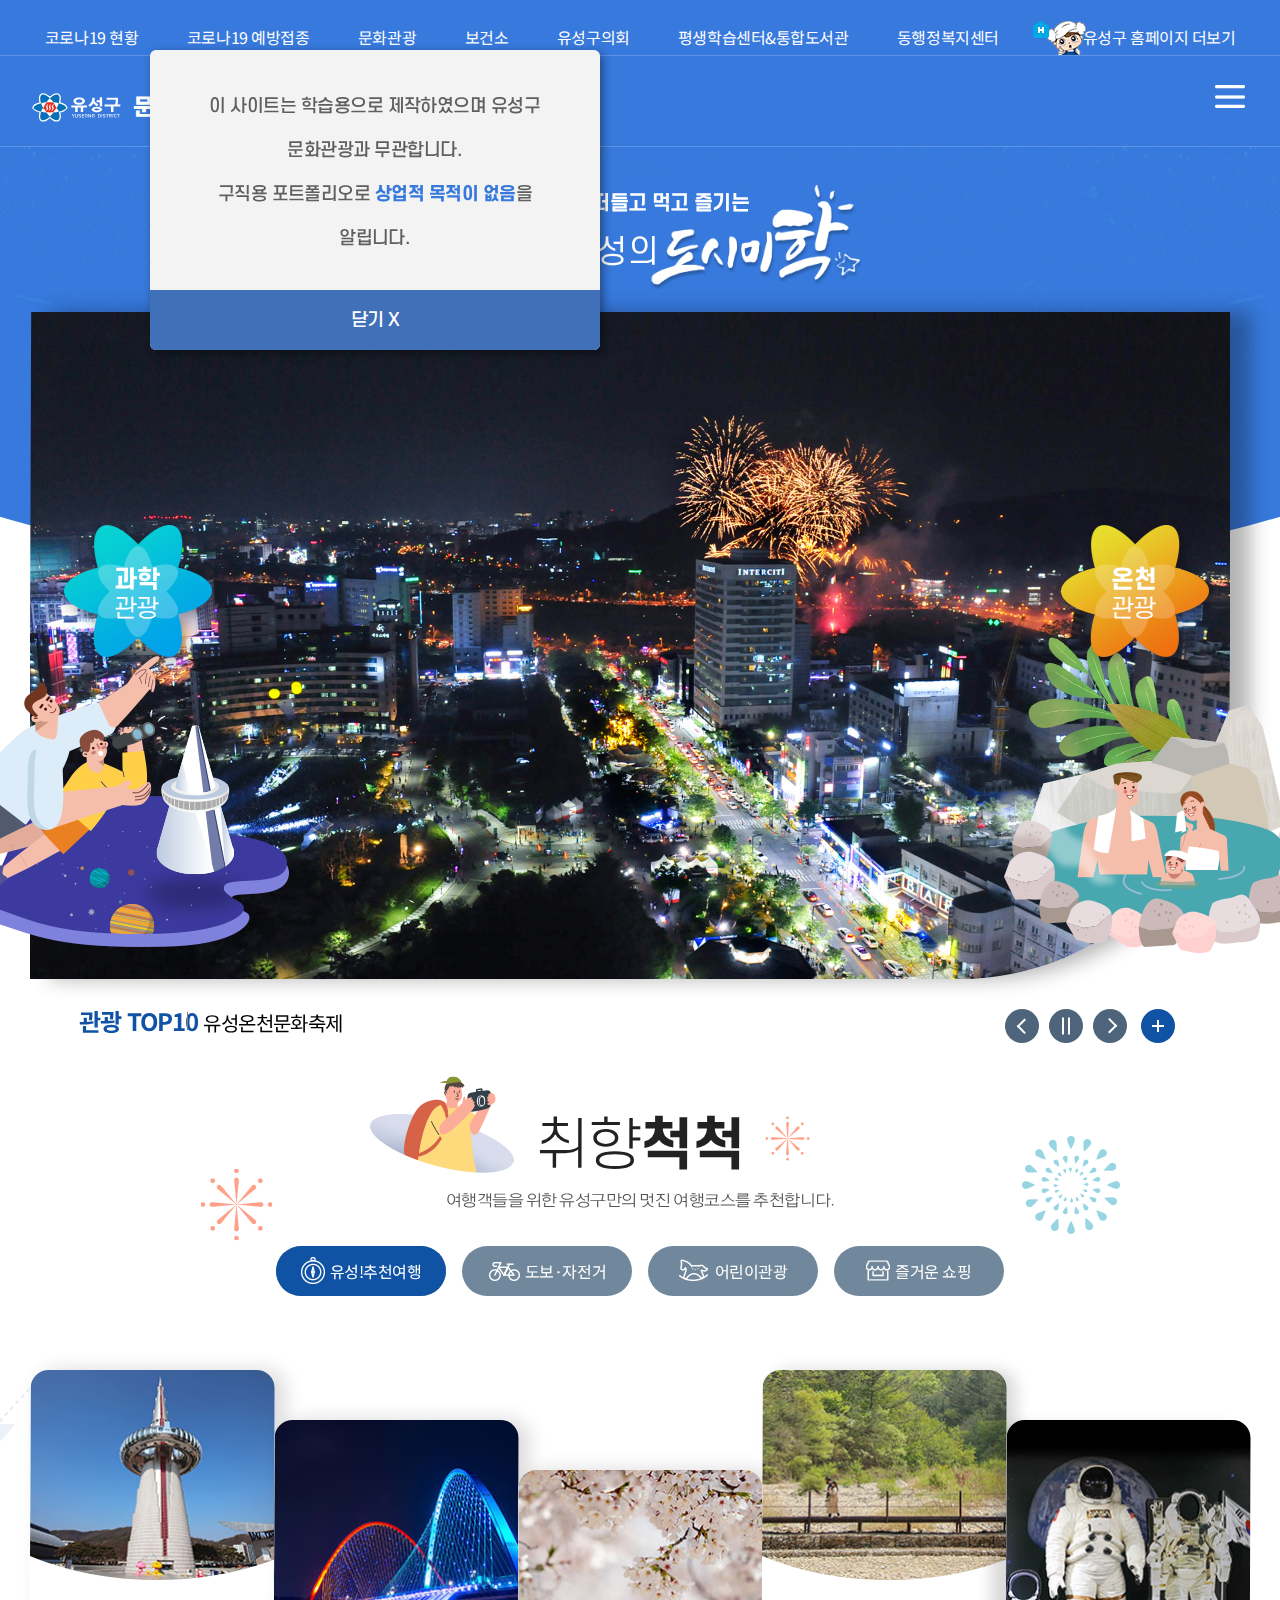
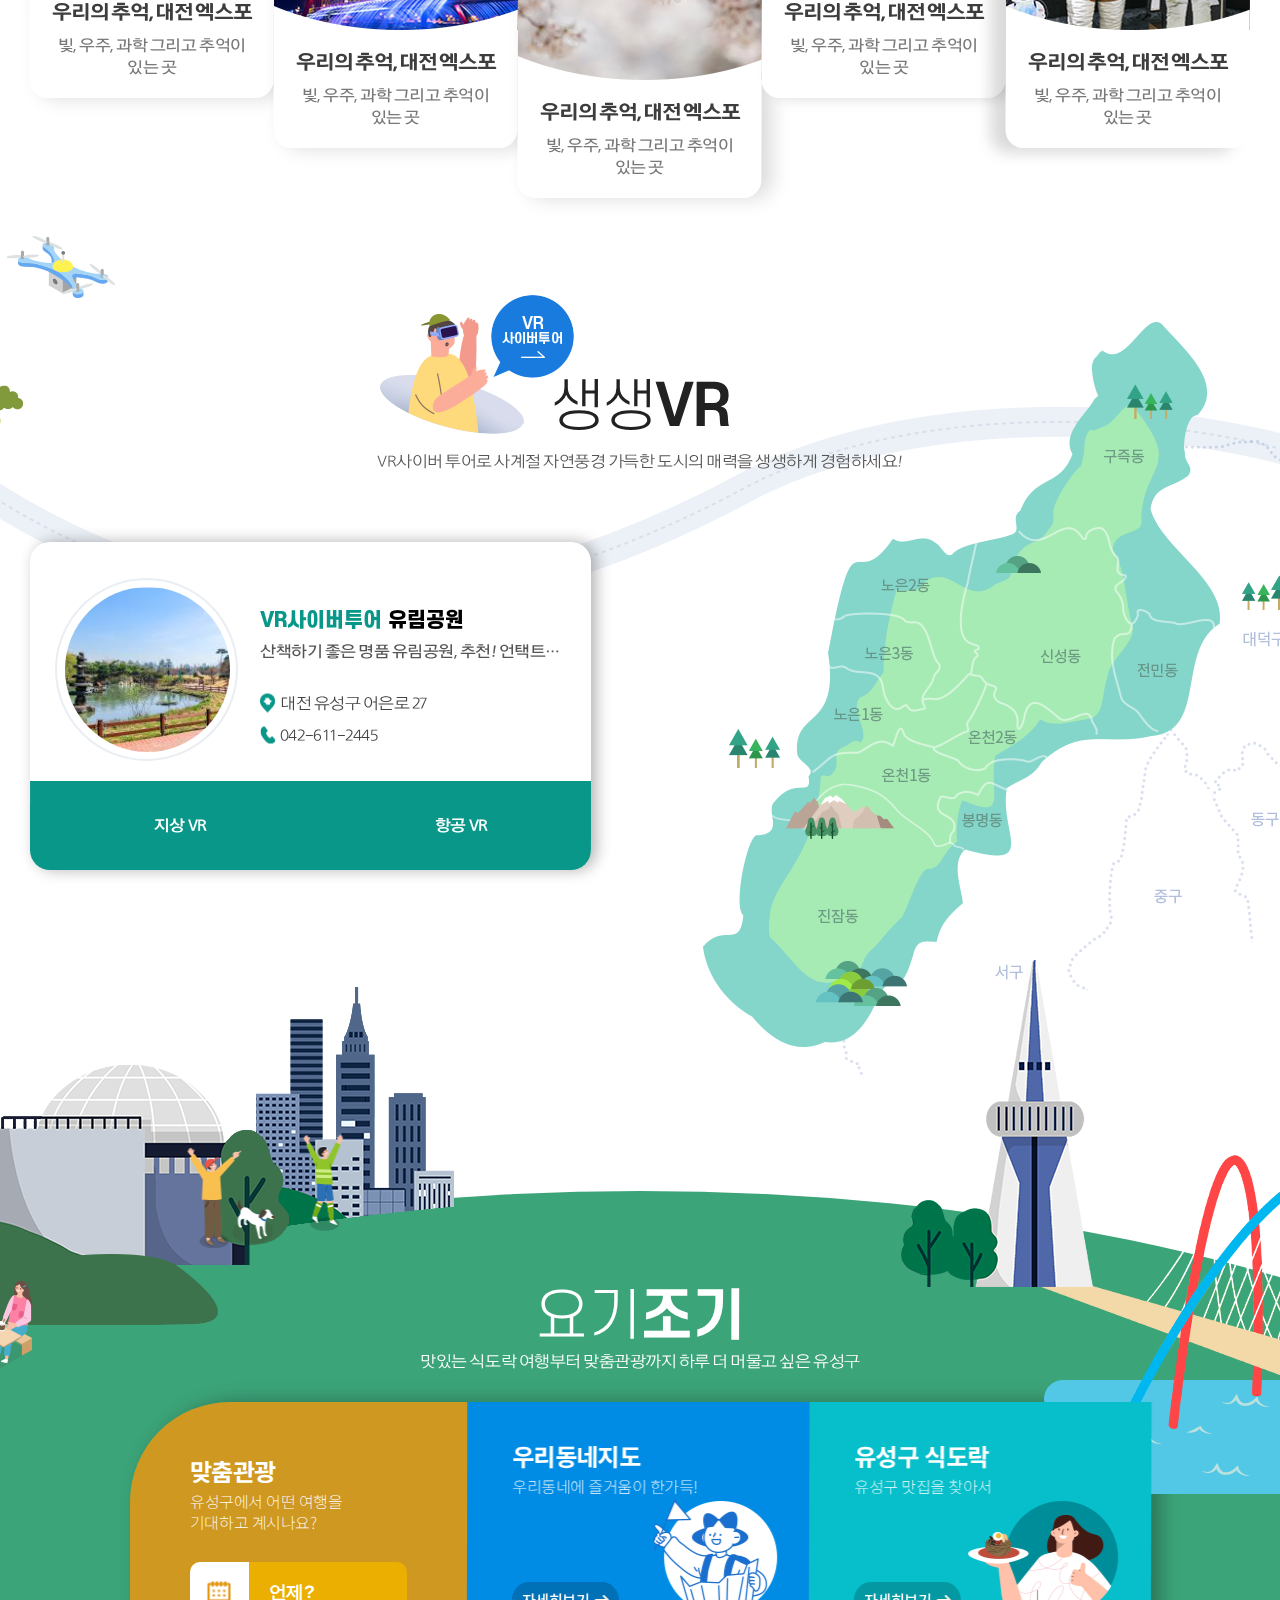
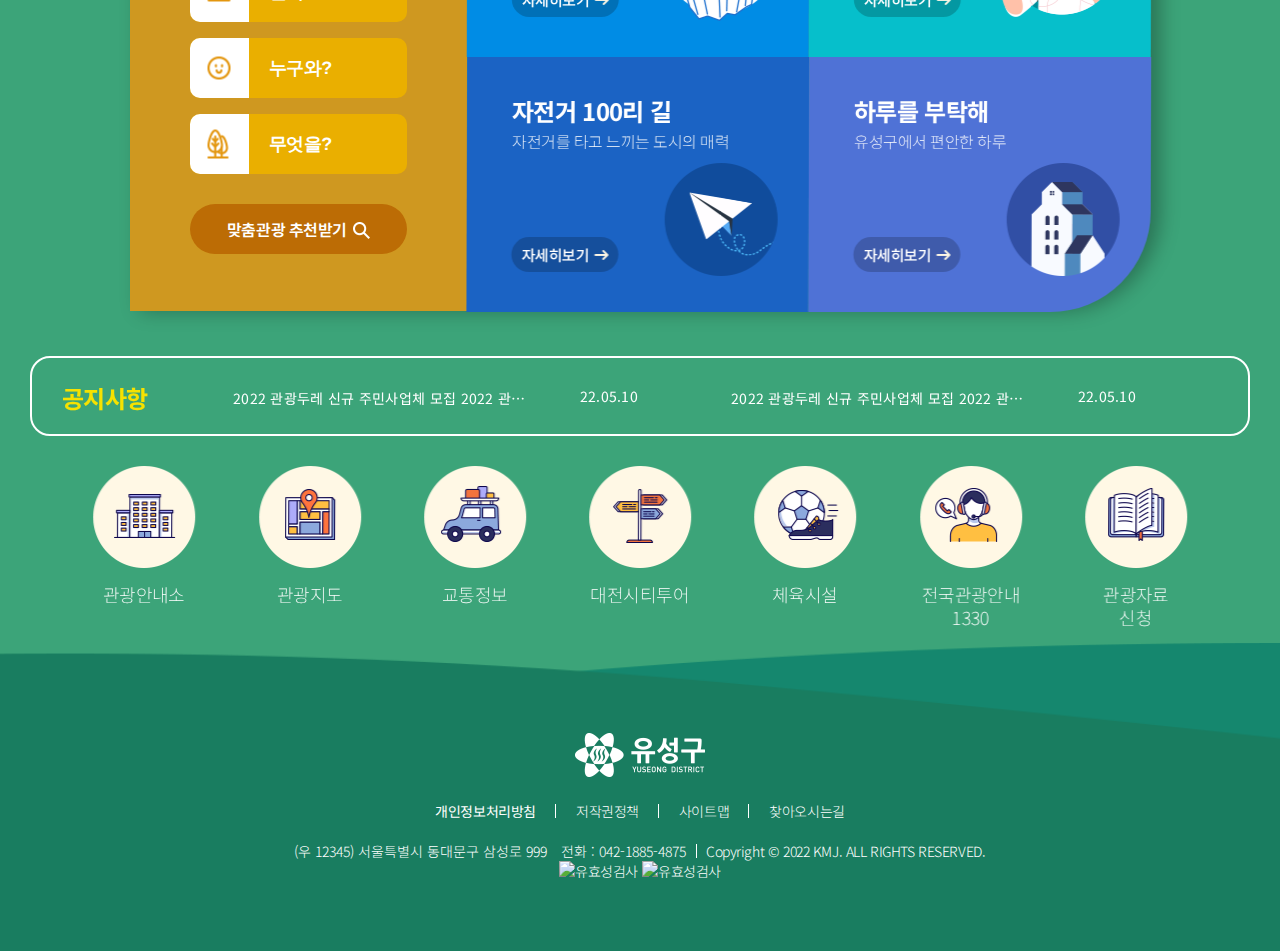
==== index.html @ 31e02217 "TopBtn 추가" ====
<!DOCTYPE html>
<html lang="ko">
  <head>
    <!-- Google tag (gtag.js) -->
    <script async src="https://www.googletagmanager.com/gtag/js?id=G-GBWVDRHRTR"></script>
    <script>
      window.dataLayer = window.dataLayer || [];
      function gtag() {
        dataLayer.push(arguments);
      }
      gtag("js", new Date());

      gtag("config", "G-GBWVDRHRTR");
    </script>
    <meta charset="UTF-8">
    <meta http-equiv="X-UA-Compatible" content="IE=edge">
    <meta name="viewport" content="width=device-width, initial-scale=1.0">
    <meta name="robot" content="index,nofollow">
    <meta name="description" content="유성문화관광 홈페이지입니다.">
    <meta name="author" content="김민정">
    <meta name="keyword" content="유성,유성문화관광,프로젝트">

    <meta property="og:title" content="유성문화관광, 프로젝트">
    <meta property="og:description" content="김민정의 반응형 프로젝트입니다.">
    <meta property="og:url" content="https://kimminjung96.github.io/tech/page/project1/index.html">
    <meta property="og:image" content="images/og_img.png">

    <title>유성구 문화관광</title>

    <link rel="apple-touch-icon" sizes="57x57" href="images/favicon/apple-icon-57x57.png">
    <link rel="apple-touch-icon" sizes="60x60" href="images/favicon/apple-icon-60x60.png">
    <link rel="apple-touch-icon" sizes="72x72" href="images/favicon/apple-icon-72x72.png">
    <link rel="apple-touch-icon" sizes="76x76" href="images/favicon/apple-icon-76x76.png">
    <link rel="apple-touch-icon" sizes="114x114" href="images/favicon/apple-icon-114x114.png">
    <link rel="apple-touch-icon" sizes="120x120" href="images/favicon/apple-icon-120x120.png">
    <link rel="apple-touch-icon" sizes="144x144" href="images/favicon/apple-icon-144x144.png">
    <link rel="apple-touch-icon" sizes="152x152" href="images/favicon/apple-icon-152x152.png">
    <link rel="apple-touch-icon" sizes="180x180" href="images/favicon/apple-icon-180x180.png">
    <link rel="icon" type="image/png" sizes="192x192" href="images/favicon/android-icon-192x192.png">
    <link rel="icon" type="image/png" sizes="32x32" href="images/favicon/favicon-32x32.png">
    <link rel="icon" type="image/png" sizes="96x96" href="images/favicon/favicon-96x96.png">
    <link rel="icon" type="image/png" sizes="16x16" href="images/favicon/favicon-16x16.png">
    <link rel="manifest" href="images/favicon/manifest.json">
    <meta name="msapplication-TileColor" content="#ffffff">
    <meta name="msapplication-TileImage" content="images/favicon/ms-icon-144x144.png">
    <meta name="theme-color" content="#ffffff">
    <link rel="stylesheet" href="css/style.css">
  </head>
  <body>
    <a href="#main" class="skip_menu">메인화면 바로가기</a>
    <a href="#pick" class="skip_menu">취향척척 바로가기</a>
    <a href="#location" class="skip_menu">생생VR 바로가기</a>
    <a href="#quick" class="skip_menu">요기조기 바로가기</a>

    <div id="layer">
      <p>이 사이트는 학습용으로 제작하였으며 유성구 문화관광과 무관합니다.</p>
      <p>구직용 포트폴리오로 <strong>상업적 목적이 없음</strong>을 알립니다.</p>
      <button>닫기 X</button>
    </div>

    <div id="TopBtn">
      <img src="images/topBtn.png" alt="">
    </div>

    <div id="wrap">
      <header>
        <div class="header_top">
          <div class="inner">
            <ul class="site_link">
              <li><a href="#">코로나19 현황</a></li>
              <li><a href="#">코로나19 예방접종</a></li>
              <li><a href="#">문화관광</a></li>
              <li><a href="#">보건소</a></li>
              <li><a href="#">유성구의회</a></li>
              <li><a href="#">평생학습센터&통합도서관</a></li>
              <li><a href="#">동행정복지센터</a></li>
              <li>
                <a href="#"><span></span>유성구 홈페이지 더보기</a>
              </li>
            </ul>
          </div>
        </div>
        <div class="header_bot">
          <div class="logo">
            <h1>
              <a href="https://kimminjung96.github.io/project1/" class="logo_img"><span>유성구</span></a>
              <a href="https://kimminjung96.github.io/project1/"><strong>문화관광</strong></a>
            </h1>
          </div>
          <nav id="lnb" class="width100 pr">
            <ul id="nav" class="width1400 df">
              <li class="dep1">
                <a href="#">온천도시 유성</a>
                <div class="width100 pa">
                  <ul class="width1400 df dep2">
                    <li class="m_title">
                      <h2>온천도시 유성</h2>
                      <p>다함께 더 좋은 유성!<br>과학과 온천의 관광도시 유성입니다.</p>
                      <img src="images/gnb_obj.png" alt="">
                    </li>
                    <li>
                      <h3><a href="#">유성온천이란?</a></h3>
                      <ul class="dep3">
                        <li><a href="#">유성온천에 대하여</a></li>
                        <li><a href="#">유성온천 유래</a></li>
                        <li><a href="#">유성온천의 역사</a></li>
                      </ul>
                    </li>
                    <li>
                      <h3><a href="#">족욕체험장 안내</a></h3>
                      <h3><a href="#">온천수 사용 업소</a></h3>
                    </li>
                    <li>
                      <h3><a href="#">한방족욕장 안내</a></h3>
                      <h3><a href="#">온천욕 하는법</a></h3>
                    </li>
                  </ul>
                </div>
              </li>
              <!-- //class="dep1" -->
              <li class="dep1">
                <a href="#">유성명소</a>
                <div class="width100 pa">
                  <ul class="width1400 df dep2">
                    <li class="m_title">
                      <h2>유성명소</h2>
                      <p>다함께 더 좋은 유성!<br>과학과 온천의 관광도시 유성입니다.</p>
                      <img src="images/gnb_obj.png" alt="">
                    </li>
                    <li>
                      <h3><a href="#">관광TOP10</a></h3>
                      <h3><a href="#">박물관 / 미술관 / 전시관</a></h3>
                      <h3><a href="#">이색장소</a></h3>
                    </li>
                    <li>
                      <h3><a href="#">과학탐구여행</a></h3>
                      <h3><a href="#">농촌체험마을</a></h3>
                      <h3><a href="#">문화재</a></h3>
                    </li>
                    <li>
                      <h3><a href="#">체험관</a></h3>
                      <h3><a href="#">자연 / 풍경</a></h3>
                      <h3><a href="#">레저 / 스포츠</a></h3>
                    </li>
                  </ul>
                </div>
              </li>
              <!-- //class="dep1" -->
              <li class="dep1">
                <a href="#">추천여행</a>
                <div class="width100 pa">
                  <ul class="width1400 df dep2">
                    <li class="m_title">
                      <h2>추천여행</h2>
                      <p>다함께 더 좋은 유성!<br>과학과 온천의 관광도시 유성입니다.</p>
                      <img src="images/gnb_obj.png" alt="">
                    </li>
                    <li>
                      <h3><a href="#">유성! 추천여행</a></h3>
                      <h3><a href="#">VR사이버투어</a></h3>
                    </li>
                    <li>
                      <h3><a href="#">도보 · 자전거관광</a></h3>
                      <ul class="dep3">
                        <li><a href="#">유성족욕체험장길</a></li>
                        <li><a href="#">대덕사이언스길</a></li>
                        <li><a href="#">세종-유성바램길</a></li>
                        <li><a href="#">현충원산책길</a></li>
                        <li><a href="#">자전거백리길</a></li>
                      </ul>
                    </li>
                    <li>
                      <h3><a href="#">어린이 관광코스</a></h3>
                      <h3><a href="#">대전 시티투어</a></h3>
                      <h3><a href="#">맞춤형 관광 검색</a></h3>
                    </li>
                  </ul>
                </div>
              </li>
              <!-- //class="dep1" -->
              <li class="dep1">
                <a href="#">축제·공연</a>
                <div class="width100 pa">
                  <ul class="width1400 df dep2">
                    <li class="m_title">
                      <h2>축제·공연</h2>
                      <p>다함께 더 좋은 유성!<br>과학과 온천의 관광도시 유성입니다.</p>
                      <img src="images/gnb_obj.png" alt="">
                    </li>
                    <li>
                      <h3><a href="#">유성온천문화축제</a></h3>
                      <h3><a href="#">문화공연</a></h3>
                    </li>
                    <li>
                      <h3><a href="#">국화전시회</a></h3>
                      <h3><a href="#">축제갤러리</a></h3>
                      <ul class="dep3">
                        <li><a href="#">온천축제갤러리</a></li>
                      </ul>
                    </li>
                    <li>
                      <h3><a href="#">동별마을축제</a></h3>
                    </li>
                  </ul>
                </div>
              </li>
              <!-- //class="dep1" -->
              <li class="dep1">
                <a href="#">숙박·음식·쇼핑</a>
                <div class="width100 pa">
                  <ul class="width1400 df dep2">
                    <li class="m_title">
                      <h2>숙박·음식·쇼핑</h2>
                      <p>다함께 더 좋은 유성!<br>과학과 온천의 관광도시 유성입니다.</p>
                      <img src="images/gnb_obj.png" alt="">
                    </li>
                    <li>
                      <h3><a href="#">숙박</a></h3>
                      <ul class="dep3">
                        <li><a href="#">관광호텔</a></li>
                        <li><a href="#">찜질방</a></li>
                        <li><a href="#">일반숙박업소</a></li>
                        <li><a href="#">캠핑장</a></li>
                      </ul>
                    </li>
                    <li>
                      <h3><a href="#">음식</a></h3>
                      <ul class="dep3">
                        <li><a href="#">유성구맛집</a></li>
                        <li><a href="#">맛지도 등재업소</a></li>
                        <li><a href="#">모범음식점</a></li>
                        <li><a href="#">위생등급지정업소</a></li>
                        <li><a href="#">3대 30년 전통업소</a></li>
                        <li><a href="#">건강음식점</a></li>
                      </ul>
                    </li>
                    <li>
                      <h3><a href="#">쇼핑</a></h3>
                    </li>
                  </ul>
                </div>
              </li>
              <!-- //class="dep1" -->
              <li class="dep1">
                <a href="#">여행 가이드</a>
                <div class="width100 pa">
                  <ul class="width1400 df dep2">
                    <li class="m_title">
                      <h2>여행 가이드</h2>
                      <p>다함께 더 좋은 유성!<br>과학과 온천의 관광도시 유성입니다.</p>
                      <img src="images/gnb_obj.png" alt="">
                    </li>
                    <li>
                      <h3><a href="#">공지사항</a></h3>
                      <h3><a href="#">관광안내소</a></h3>
                    </li>
                    <li>
                      <h3><a href="#">교통정보</a></h3>
                      <h3><a href="#">관광안내지도-책자신청</a></h3>
                    </li>
                    <li>
                      <h3><a href="#">1330전국관광안내</a></h3>
                    </li>
                  </ul>
                </div>
              </li>
              <!-- //class="dep1" -->
            </ul>
          </nav>
          <div class="sitemap">
            <a href="#"><img src="images/menu.png" alt="사이트맵페이지로 이동"></a>
          </div>
        </div>
      </header>

      <section id="main">
        <h4 class="ir_pm">유성문화관광메인</h4>
        <div class="inner">
          <div class="title">
            <p>모이고 떠들고 먹고 즐기는</p>
            <strong><b>천년온천</b>유성의<b>도시미학</b></strong>
          </div>
          <div class="slider_wrap">
            <div id="brandVisual">
              <ul>
                <li class="visual_1">
                  <a href="#"><img src="images/main_banner1.jpg" alt="메인슬라이더 베너1"></a>
                </li>
                <li class="visual_2">
                  <a href="#"><img src="images/main_banner2.jpg" alt="메인슬라이더 베너2"></a>
                </li>
                <li class="visual_3">
                  <a href="#"><img src="images/main_banner3.jpg" alt="메인슬라이더 베너3"></a>
                </li>
              </ul>
            </div>
            <ul id="buttonList">
              <li class="on"></li>
              <li></li>
              <li></li>
            </ul>
            <div class="subject">
              <p>
                <b>관광 TOP10</b>
                유성온천문화축제
              </p>
              <div class="df">
                <div class="progress"></div>
                <p id="slider_num"></p>
              </div>
              <ul class="controls">
                <li class="prev"><a href="javascript:;"></a></li>
                <li class="stop"><a href="javascript:;"></a></li>
                <li class="next"><a href="javascript:;"></a></li>
                <li class="more"><a href="javascript:;"></a></li>
              </ul>
            </div>
          </div>
        </div>
        <div class="main_btn">
          <div class="btn_left">
            <button><b>과학</b>관광</button>
          </div>
          <div class="btn_right">
            <button><b>온천</b>관광</button>
          </div>
        </div>
      </section>
      <!-- //id="main" -->

      <section id="pick">
        <h4 class="title">취향<span>척척</span></h4>
        <p>여행객들을 위한 유성구만의 멋진 여행코스를 추천합니다.</p>
        <div class="li">
          <b></b>
        </div>
        <div class="inner">
          <div class="ani1"></div>
          <div class="ani2"></div>
          <div class="ani3"></div>

          <div class="tab-wrapper">
            <div class="pick_btn">
              <ul class="tab df">
                <li class="tab1">
                  <a href="#tab-1"><span></span>유성!추천여행</a>
                </li>
                <li class="tab2">
                  <a href="#tab-2"><span></span>도보·자전거</a>
                </li>
                <li class="tab3">
                  <a href="#tab-3"><span></span>어린이관광</a>
                </li>
                <li class="tab4">
                  <a href="#tab-4"><span></span>즐거운 쇼핑</a>
                </li>
              </ul>
            </div>
            <div class="tab-content">
              <ul id="tab-1" class="df">
                <li>
                  <a href="#">
                    <div class="thumb">
                      <img src="images/mcont1_img01.jpg" alt="">
                    </div>
                    <div class="txt">
                      <b> 우리의 추억, 대전 엑스포 </b>
                      <p>빛, 우주, 과학 그리고 추억이 있는 곳</p>
                    </div>
                  </a>
                </li>
                <li>
                  <a href="#">
                    <div class="thumb">
                      <img src="images/mcont1_img02.jpg" alt="">
                    </div>
                    <div class="txt">
                      <b> 우리의 추억, 대전 엑스포 </b>
                      <p>빛, 우주, 과학 그리고 추억이 있는 곳</p>
                    </div>
                  </a>
                </li>
                <li>
                  <a href="#">
                    <div class="thumb">
                      <img src="images/mcont1_img03.jpg" alt="">
                    </div>
                    <div class="txt">
                      <b> 우리의 추억, 대전 엑스포 </b>
                      <p>빛, 우주, 과학 그리고 추억이 있는 곳</p>
                    </div>
                  </a>
                </li>
                <li>
                  <a href="#">
                    <div class="thumb">
                      <img src="images/mcont1_img04.jpg" alt="">
                    </div>
                    <div class="txt">
                      <b> 우리의 추억, 대전 엑스포 </b>
                      <p>빛, 우주, 과학 그리고 추억이 있는 곳</p>
                    </div>
                  </a>
                </li>
                <li>
                  <a href="#">
                    <div class="thumb">
                      <img src="images/mcont1_img06.jpg" alt="">
                    </div>
                    <div class="txt">
                      <b> 우리의 추억, 대전 엑스포 </b>
                      <p>빛, 우주, 과학 그리고 추억이 있는 곳</p>
                    </div>
                  </a>
                </li>
              </ul>
              <ul id="tab-2" class="df">
                <li>
                  <a href="#">
                    <div class="thumb">
                      <img src="images/mcont1_img07.jpg" alt="">
                    </div>
                    <div class="txt">
                      <b> 유성 족욕체험장길 </b>
                      <p>도시생활의 피로를 해소해주는 웰빙길</p>
                    </div>
                  </a>
                </li>
                <li>
                  <a href="#">
                    <div class="thumb">
                      <img src="images/mcont1_img01.jpg" alt="">
                    </div>
                    <div class="txt">
                      <b> 우리의 추억, 대전 엑스포 </b>
                      <p>빛, 우주, 과학 그리고 추억이 있는 곳</p>
                    </div>
                  </a>
                </li>
                <li>
                  <a href="#">
                    <div class="thumb">
                      <img src="images/mcont1_img01.jpg" alt="">
                    </div>
                    <div class="txt">
                      <b> 우리의 추억, 대전 엑스포 </b>
                      <p>빛, 우주, 과학 그리고 추억이 있는 곳</p>
                    </div>
                  </a>
                </li>
                <li>
                  <a href="#">
                    <div class="thumb">
                      <img src="images/mcont1_img01.jpg" alt="">
                    </div>
                    <div class="txt">
                      <b> 우리의 추억, 대전 엑스포 </b>
                      <p>빛, 우주, 과학 그리고 추억이 있는 곳</p>
                    </div>
                  </a>
                </li>
                <li>
                  <a href="#">
                    <div class="thumb">
                      <img src="images/mcont1_img01.jpg" alt="">
                    </div>
                    <div class="txt">
                      <b> 우리의 추억, 대전 엑스포 </b>
                      <p>빛, 우주, 과학 그리고 추억이 있는 곳</p>
                    </div>
                  </a>
                </li>
              </ul>
              <ul id="tab-3" class="df">
                <li>
                  <a href="#">
                    <div class="thumb">
                      <img src="images/mcont1_img12.jpg" alt="">
                    </div>
                    <div class="txt">
                      <b> 우리의 추억, 대전 엑스포 </b>
                      <p>빛, 우주, 과학 그리고 추억이 있는 곳</p>
                    </div>
                  </a>
                </li>
                <li>
                  <a href="#">
                    <div class="thumb">
                      <img src="images/mcont1_img01.jpg" alt="">
                    </div>
                    <div class="txt">
                      <b> 우리의 추억, 대전 엑스포 </b>
                      <p>빛, 우주, 과학 그리고 추억이 있는 곳</p>
                    </div>
                  </a>
                </li>
                <li>
                  <a href="#">
                    <div class="thumb">
                      <img src="images/mcont1_img01.jpg" alt="">
                    </div>
                    <div class="txt">
                      <b> 우리의 추억, 대전 엑스포 </b>
                      <p>빛, 우주, 과학 그리고 추억이 있는 곳</p>
                    </div>
                  </a>
                </li>
                <li>
                  <a href="#">
                    <div class="thumb">
                      <img src="images/mcont1_img01.jpg" alt="">
                    </div>
                    <div class="txt">
                      <b> 우리의 추억, 대전 엑스포 </b>
                      <p>빛, 우주, 과학 그리고 추억이 있는 곳</p>
                    </div>
                  </a>
                </li>
                <li>
                  <a href="#">
                    <div class="thumb">
                      <img src="images/mcont1_img01.jpg" alt="">
                    </div>
                    <div class="txt">
                      <b> 우리의 추억, 대전 엑스포 </b>
                      <p>빛, 우주, 과학 그리고 추억이 있는 곳</p>
                    </div>
                  </a>
                </li>
              </ul>
              <ul id="tab-4" class="df">
                <li>
                  <a href="#">
                    <div class="thumb">
                      <img src="images/mcont1_img09.jpg" alt="">
                    </div>
                    <div class="txt">
                      <b> 우리의 추억, 대전 엑스포 </b>
                      <p>빛, 우주, 과학 그리고 추억이 있는 곳</p>
                    </div>
                  </a>
                </li>
                <li>
                  <a href="#">
                    <div class="thumb">
                      <img src="images/mcont1_img10.jpg" alt="">
                    </div>
                    <div class="txt">
                      <b> 우리의 추억, 대전 엑스포 </b>
                      <p>빛, 우주, 과학 그리고 추억이 있는 곳</p>
                    </div>
                  </a>
                </li>
                <li>
                  <a href="#">
                    <div class="thumb">
                      <img src="images/mcont1_img11.jpg" alt="">
                    </div>
                    <div class="txt">
                      <b> 우리의 추억, 대전 엑스포 </b>
                      <p>빛, 우주, 과학 그리고 추억이 있는 곳</p>
                    </div>
                  </a>
                </li>
                <li>
                  <a href="#">
                    <div class="thumb">
                      <img src="images/mcont1_img12.jpg" alt="">
                    </div>
                    <div class="txt">
                      <b> 우리의 추억, 대전 엑스포 </b>
                      <p>빛, 우주, 과학 그리고 추억이 있는 곳</p>
                    </div>
                  </a>
                </li>
                <li>
                  <a href="#">
                    <div class="thumb">
                      <img src="images/mcont1_img01.jpg" alt="">
                    </div>
                    <div class="txt">
                      <b> 우리의 추억, 대전 엑스포 </b>
                      <p>빛, 우주, 과학 그리고 추억이 있는 곳</p>
                    </div>
                  </a>
                </li>
              </ul>
            </div>
          </div>
        </div>
      </section>
      <!-- //id="pick" -->
      <section id="location">
        <h4 class="title">생생<span>VR</span></h4>
        <p>VR사이버 투어로 사계절 자연풍경 가득한 도시의 매력을 생생하게 경험하세요!</p>
        <div class="li">
          <b></b>
          <a href="#" class="ir_pm">VR사이버투어</a>
        </div>
        <div class="inner">
          <div class="vr df">
            <div class="vr_slider pr">
              <div class="vr_img">
                <img src="images/300_TR_202105110255503251.jpg" alt="">
              </div>
              <div class="txt">
                <b><span>VR사이버투어</span> 유림공원</b>
                <p>산책하기 좋은 명품 유림공원, 추천! 언택트 관광지</p>
                <ul class="list">
                  <li>
                    <a href="#"><span></span>대전 유성구 어은로 27</a>
                  </li>
                  <li>
                    <a href="#"><span></span>042-611-2445</a>
                  </li>
                </ul>
              </div>

              <ul class="vr_btn df">
                <li>
                  <a href="#"><span></span> 지상 VR</a>
                </li>
                <li>
                  <a href="#"><span></span> 항공 VR</a>
                </li>
              </ul>
            </div>
            <div class="vr_map pr">
              <img src="images/map.png" alt="">
            </div>
          </div>
        </div>
      </section>
      <!-- //id="location" -->
      <section id="quick">
        <div class="bg1"></div>
        <div class="bg2"></div>
        <div class="bg3">
          <span class="men1"></span>
          <span class="men2"></span>
        </div>
        <div class="bg4"></div>
        <h4 class="title">요기<span>조기</span></h4>
        <p>맛있는 식도락 여행부터 맞춤관광까지 하루 더 머물고 싶은 유성구</p>
        <div class="inner">
          <div class="df">
            <div class="n1">
              <h5>맞춤관광</h5>
              <p>
                유성구에서 어떤 여행을<br>
                기대하고 계시나요?
              </p>
              <div class="select_wrap df">
                <div class="icon1"></div>
                <select>
                  <option value="">언제?</option>
                  <option value="봄">봄</option>
                  <option value="여름">여름</option>
                  <option value="가을">가을</option>
                  <option value="겨율">겨율</option>
                </select>
              </div>
              <div class="select_wrap df">
                <div class="icon2"></div>
                <select>
                  <option value="">누구와?</option>
                  <option value="혼자">혼자</option>
                  <option value="가족">가족</option>
                  <option value="친구">친구</option>
                  <option value="연인">연인</option>
                  <option value="학교/단체">학교/단체</option>
                </select>
              </div>
              <div class="select_wrap df">
                <div class="icon3"></div>
                <select>
                  <option value="">무엇을?</option>
                  <option value="핫플레이스">핫플레이스</option>
                  <option value="온천여행">온천여행</option>
                  <option value="체험">체험</option>
                  <option value="전시">전시</option>
                  <option value="자연산책">자연산책</option>
                  <option value="도시산책">도시산책</option>
                  <option value="레저">레저</option>
                  <option value="축제/행사">축제/행사</option>
                </select>
              </div>
              <a href="#">맞춤관광 추천받기</a>
            </div>
            <ul class="n2 df">
              <li>
                <a href="#">
                  <h5>우리동네지도</h5>
                  <p>우리동네에 즐거움이 한가득!</p>
                  <div class="more_btn">자세히보기</div>
                </a>
              </li>
              <li>
                <a href="#">
                  <h5>유성구 식도락</h5>
                  <p>유성구 맛집을 찾아서</p>
                  <div class="more_btn">자세히보기</div>
                </a>
              </li>
              <li>
                <a href="#">
                  <h5>자전거 100리 길</h5>
                  <p>자전거를 타고 느끼는 도시의 매력</p>
                  <div class="more_btn">자세히보기</div>
                </a>
              </li>
              <li>
                <a href="#">
                  <h5>하루를 부탁해</h5>
                  <p>유성구에서 편안한 하루</p>
                  <div class="more_btn">자세히보기</div>
                </a>
              </li>
            </ul>
          </div>
        </div>

        <div class="inner">
          <div class="notice">
            <h5>공지사항</h5>
            <ul class="df">
              <li>
                <a href="#"> 2022 관광두레 신규 주민사업체 모집 2022 관광두레 신규 주민사업체 모집 <span>22.05.10</span> </a>
              </li>
              <li>
                <a href="#"> 2022 관광두레 신규 주민사업체 모집 2022 관광두레 신규 주민사업체 모집 <span>22.05.10</span> </a>
              </li>
            </ul>
          </div>

          <div class="icon_link">
            <ul class="df">
              <li>
                <a href="#">
                  <span class="site_icon1"></span>
                  <p>관광안내소</p>
                </a>
              </li>
              <li>
                <a href="#">
                  <span class="site_icon2"></span>
                  <p>관광지도</p>
                </a>
              </li>
              <li>
                <a href="#">
                  <span class="site_icon3"></span>
                  <p>교통정보</p>
                </a>
              </li>
              <li>
                <a href="#">
                  <span class="site_icon4"></span>
                  <p>대전시티투어</p>
                </a>
              </li>
              <li>
                <a href="#">
                  <span class="site_icon5"></span>
                  <p>체육시설</p>
                </a>
              </li>
              <li>
                <a href="#">
                  <span class="site_icon6"></span>
                  <p>전국관광안내 1330</p>
                </a>
              </li>
              <li>
                <a href="#">
                  <span class="site_icon7"></span>
                  <p>관광자료 신청</p>
                </a>
              </li>
            </ul>
          </div>
        </div>
      </section>
      <!-- //id="select" -->
      <footer>
        <div class="inner">
          <div class="foot_logo">
            <img src="images/footlogo.png" alt="">
          </div>
          <ul class="df">
            <li>
              <a href="#"><b>개인정보처리방침</b></a>
            </li>
            <li><a href="#">저작권정책</a></li>
            <li><a href="#">사이트맵</a></li>
            <li><a href="#">찾아오시는길</a></li>
          </ul>
          <div class="df">
            <address>(우 12345) 서울특별시 동대문구 삼성로 999 <span>전화 : 042-1885-4875</span></address>
            <p>Copyright © 2022 KMJ. ALL RIGHTS RESERVED.</p>
          </div>
          <a href="https://validator.w3.org/check?uri=https://kimminjung96.github.io/project1/"><img src="https://www.w3.org/Icons/valid-html401" alt="유효성검사"></a>
          <a href="https://jigsaw.w3.org/css-validator/validator?uri=https://kimminjung96.github.io/project1/"><img src="https://jigsaw.w3.org/css-validator/images/vcss-blue" alt="유효성검사"></a>
        </div>
      </footer>
    </div>

    <script src="https://code.jquery.com/jquery-1.12.1.min.js"></script>
    <script src="js/script.js"></script>
    <script src="js/slider.js"></script>
    <script src="js/tab.js"></script>
    <script src="js/top.js"></script>
  </body>
</html>
---- css/style.css ----
@charset "utf-8";
@import url("./reset.css"); 
@import url("./layout.css"); 
@import url("./media.css");
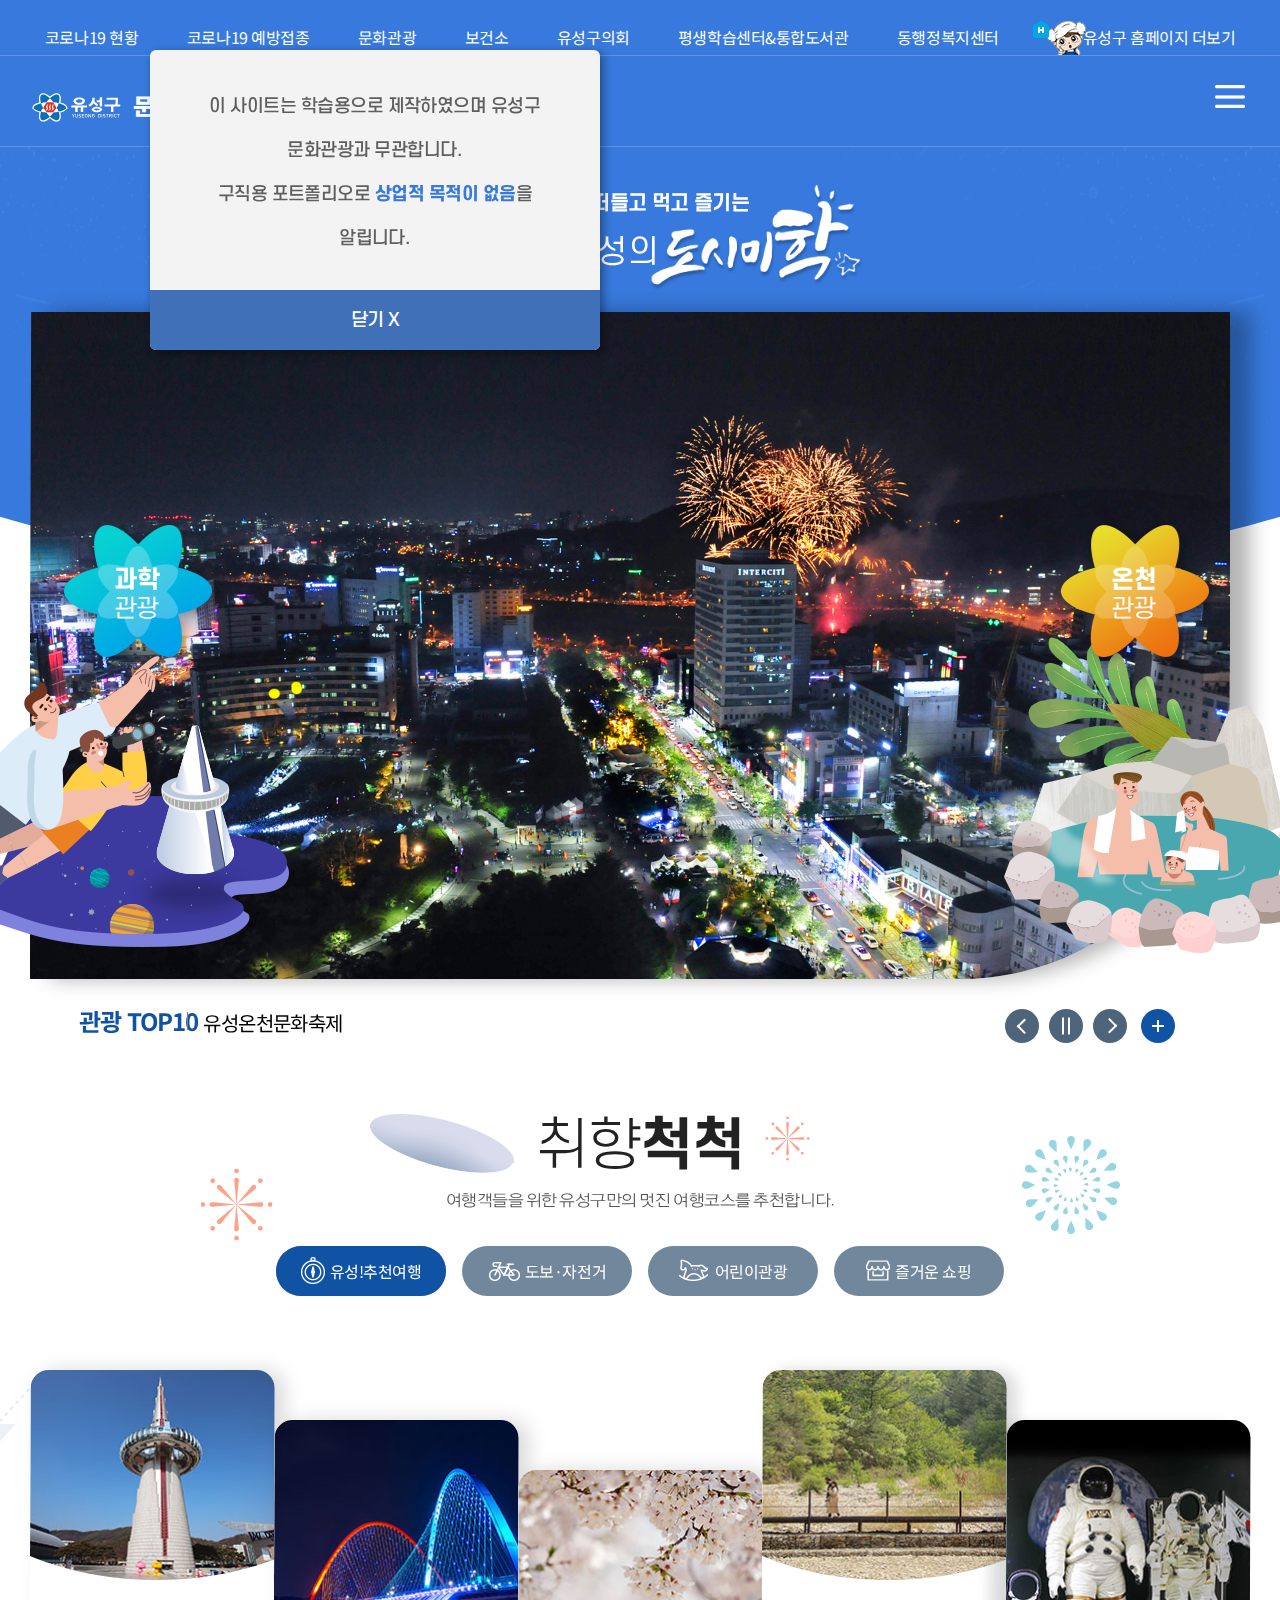
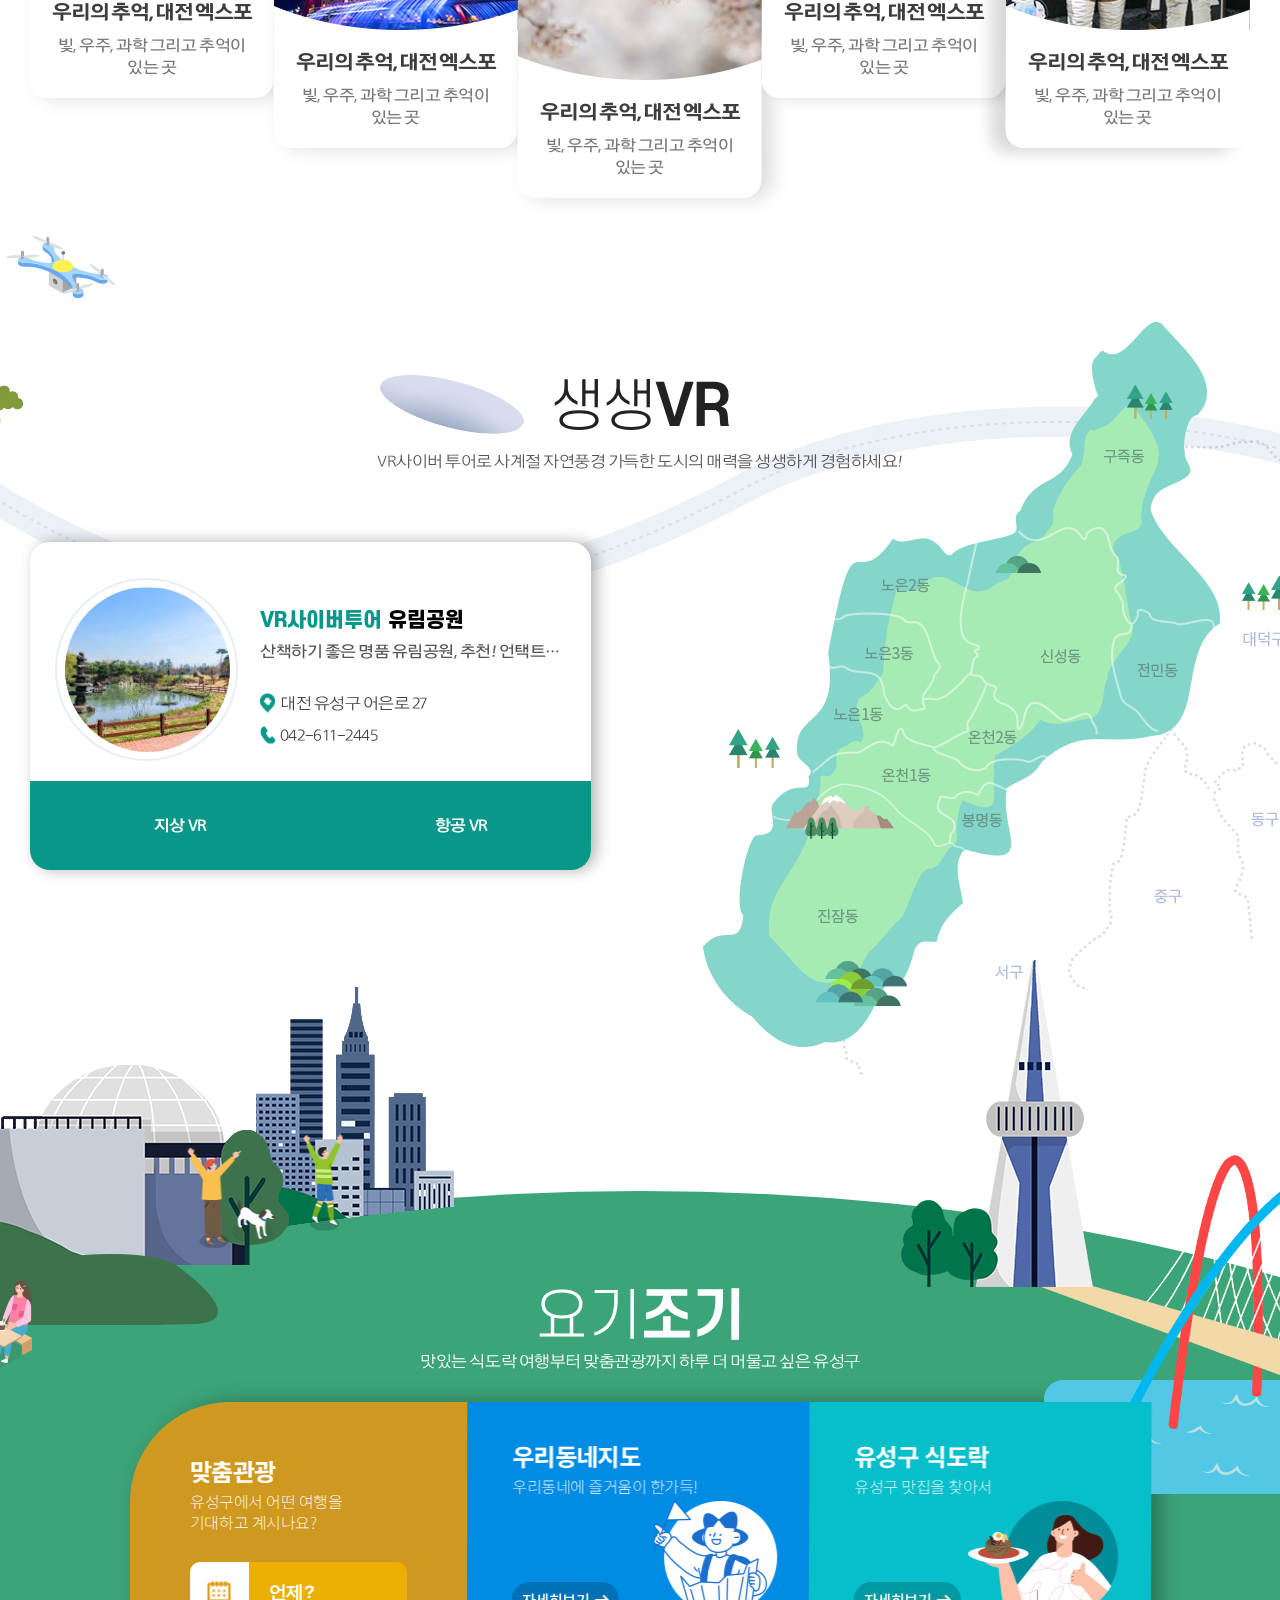
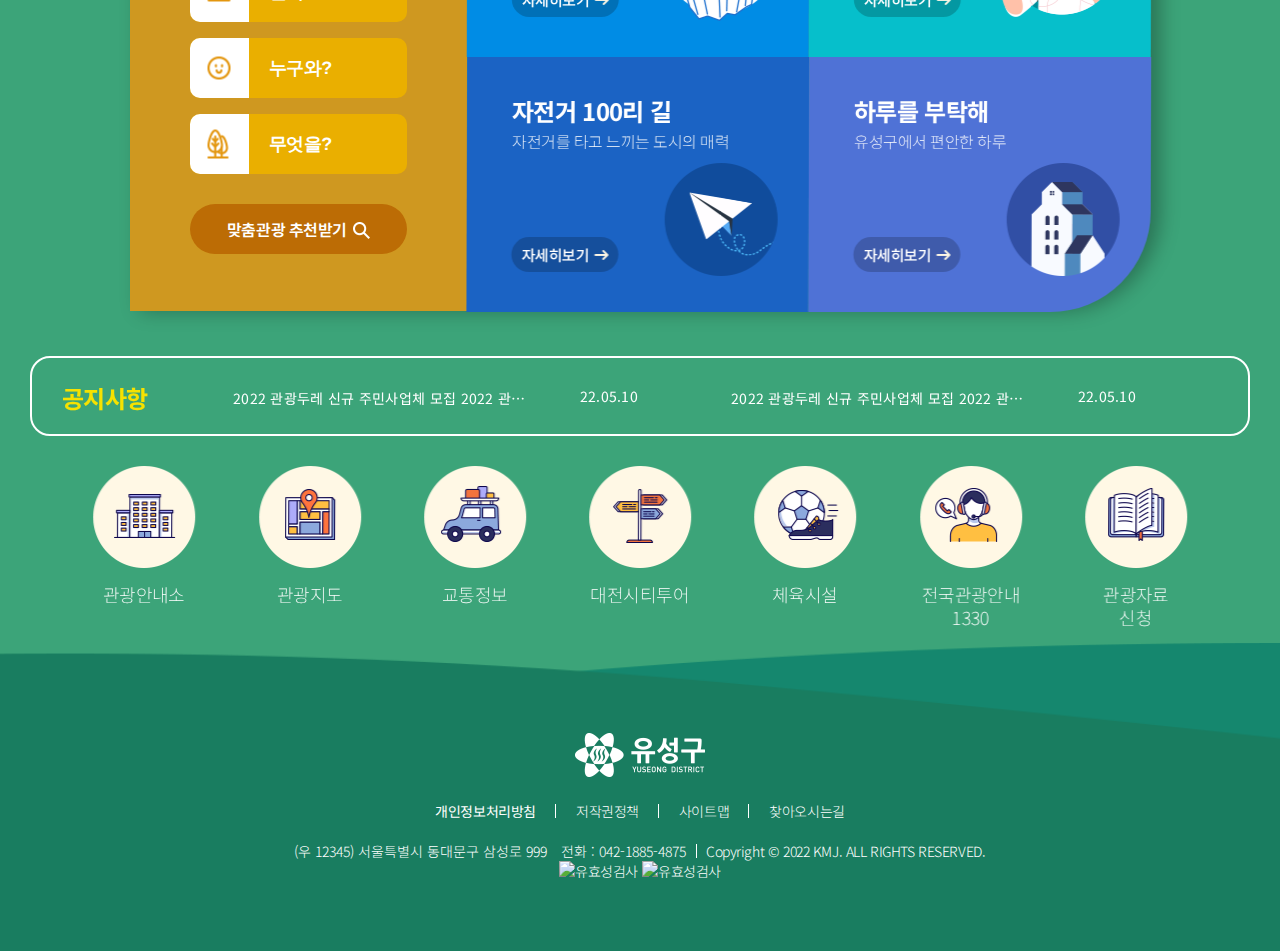
==== commit 812c3cd1: "스크롤이벤트추가" ====
--- a/index.html
+++ b/index.html
@@ -331,7 +331,7 @@
       <section id="pick">
         <h4 class="title">취향<span>척척</span></h4>
         <p>여행객들을 위한 유성구만의 멋진 여행코스를 추천합니다.</p>
-        <div class="li">
+        <div class="li" id="up">
           <b></b>
         </div>
         <div class="inner">
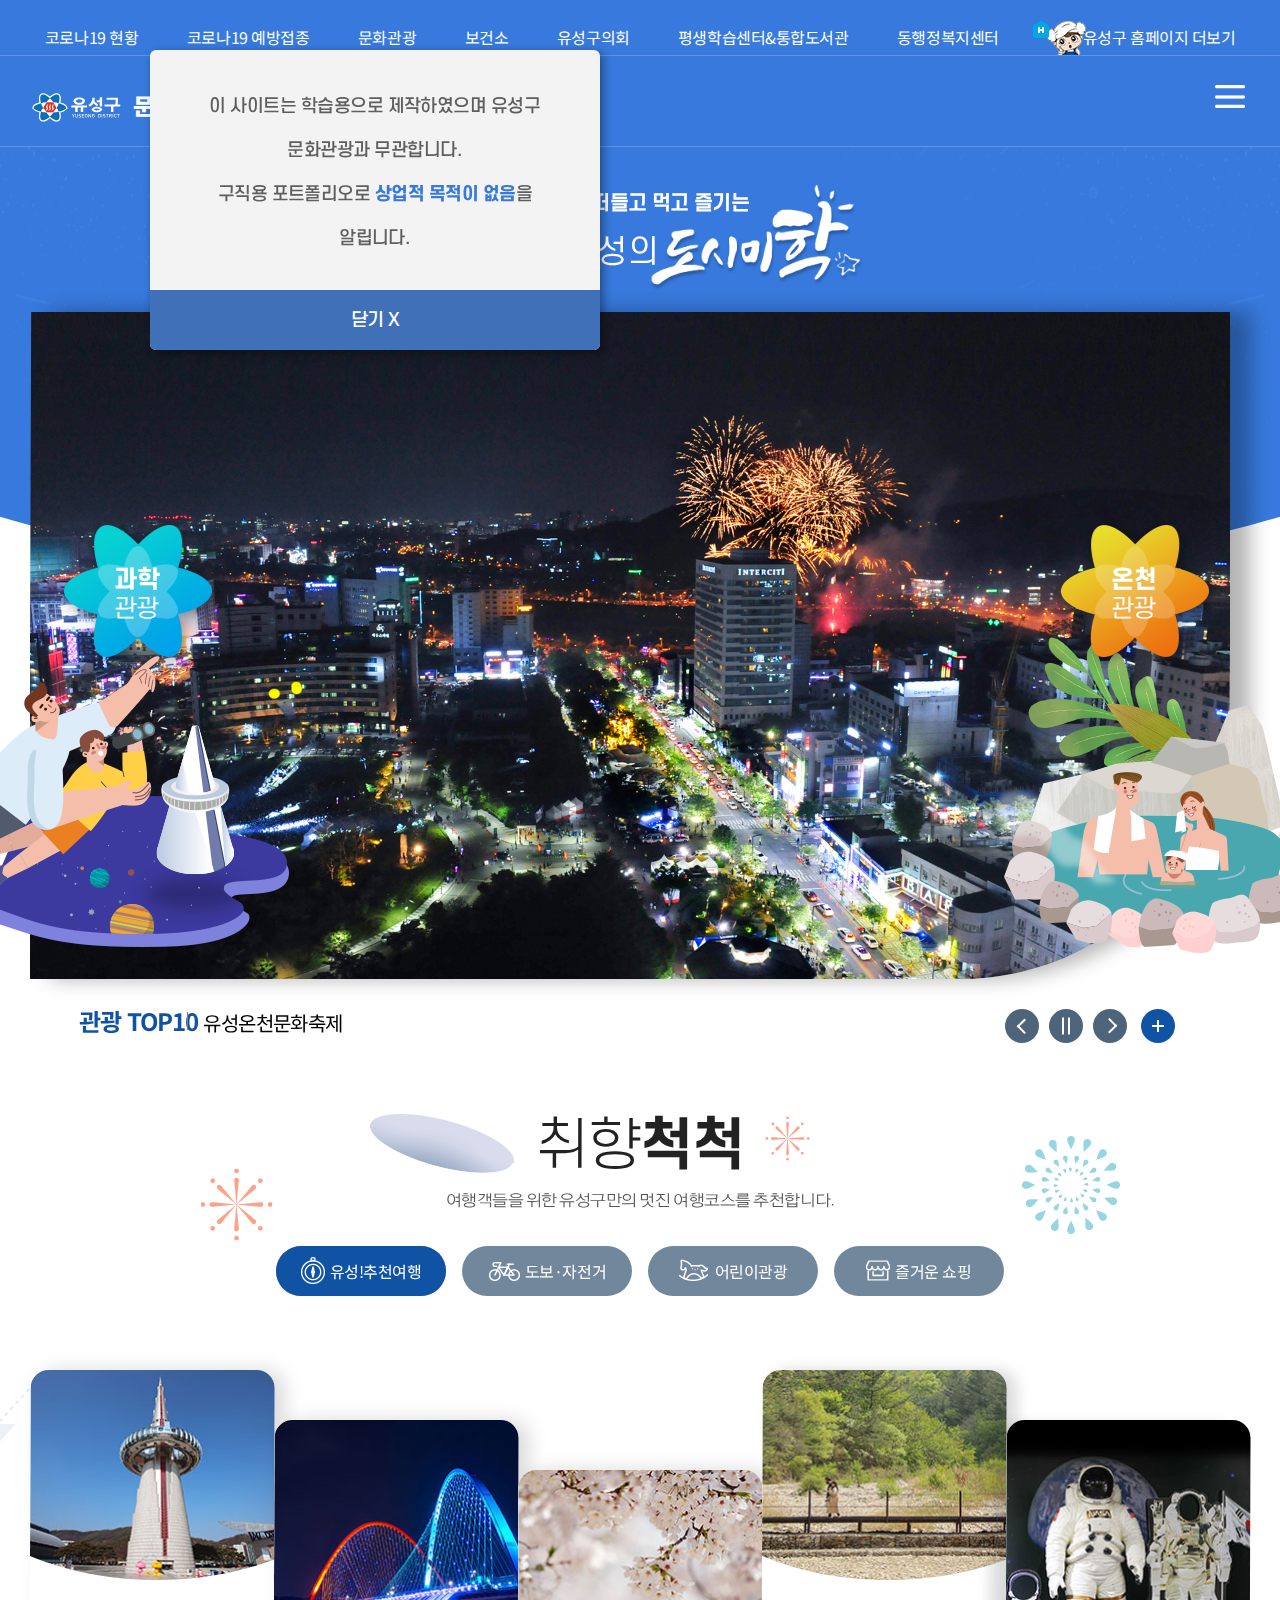
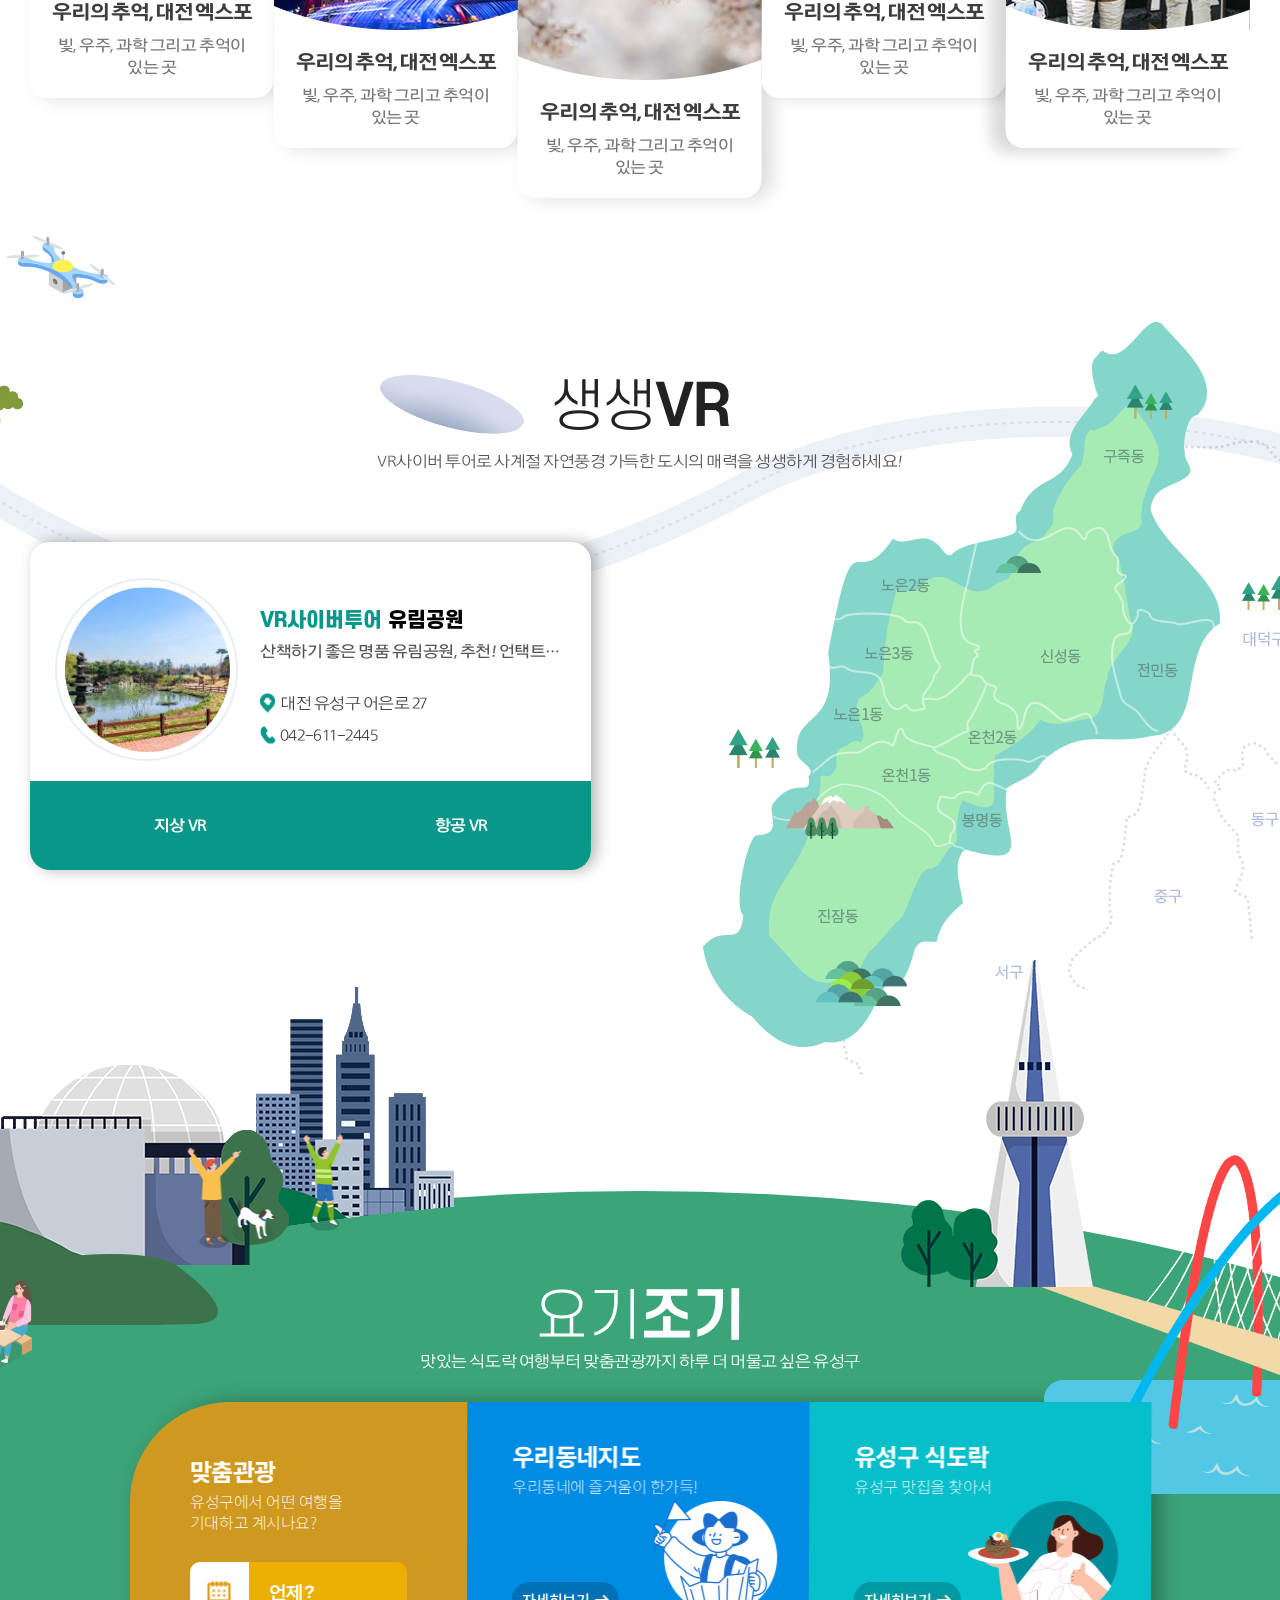
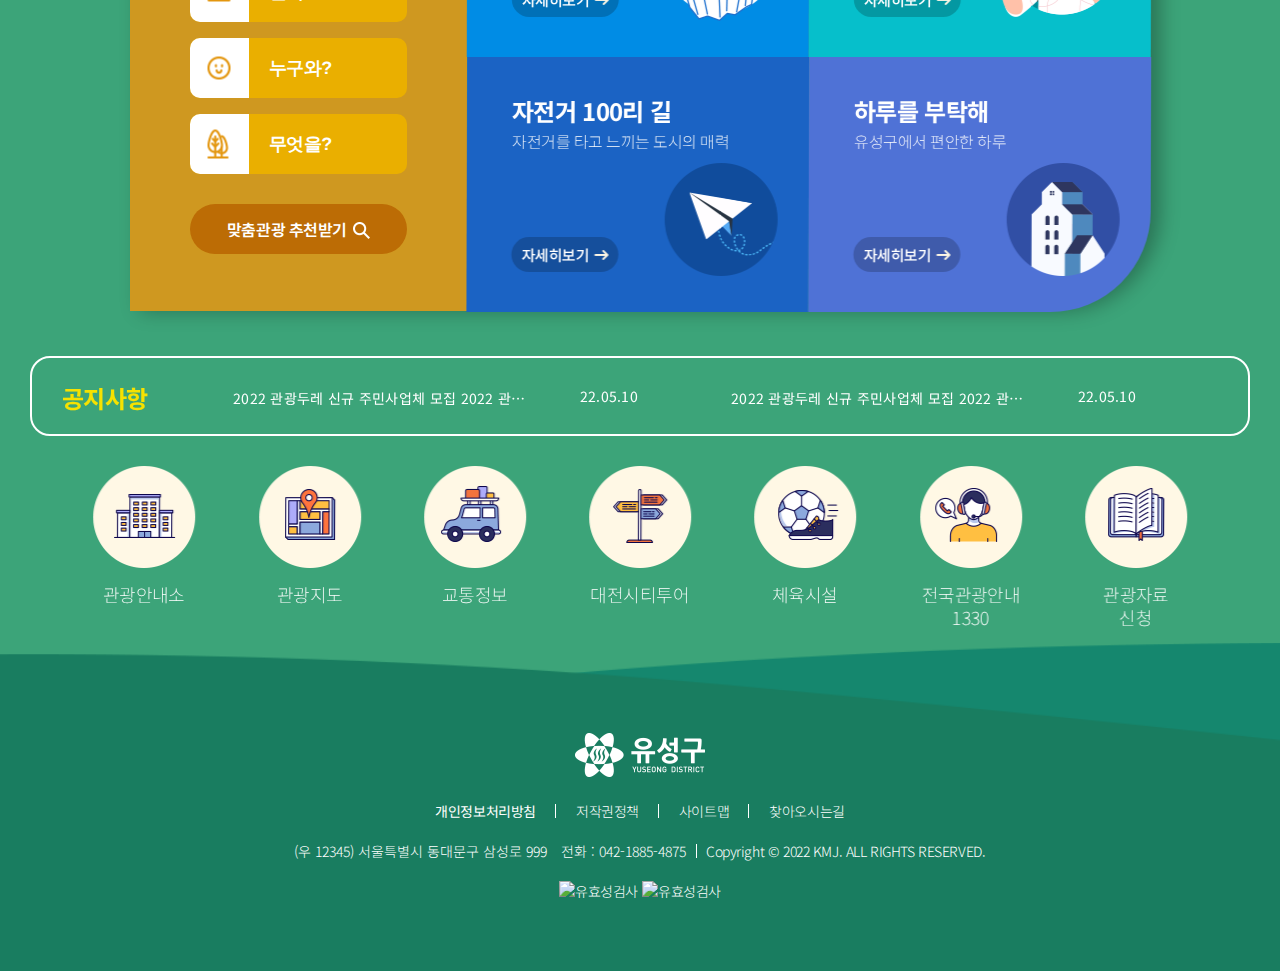
==== commit 7b70ef6c: "modify" ====
--- a/index.html
+++ b/index.html
@@ -799,8 +799,10 @@
             <address>(우 12345) 서울특별시 동대문구 삼성로 999 <span>전화 : 042-1885-4875</span></address>
             <p>Copyright © 2022 KMJ. ALL RIGHTS RESERVED.</p>
           </div>
-          <a href="https://validator.w3.org/check?uri=https://kimminjung96.github.io/project1/"><img src="https://www.w3.org/Icons/valid-html401" alt="유효성검사"></a>
-          <a href="https://jigsaw.w3.org/css-validator/validator?uri=https://kimminjung96.github.io/project1/"><img src="https://jigsaw.w3.org/css-validator/images/vcss-blue" alt="유효성검사"></a>
+          <div class="footer_link">
+            <a href="https://validator.w3.org/check?uri=https://kimminjung96.github.io/project1/"><img src="https://www.w3.org/Icons/valid-html401" alt="유효성검사"></a>
+            <a href="https://jigsaw.w3.org/css-validator/validator?uri=https://kimminjung96.github.io/project1/"><img src="https://jigsaw.w3.org/css-validator/images/vcss-blue" alt="유효성검사"></a>
+          </div>
         </div>
       </footer>
     </div>
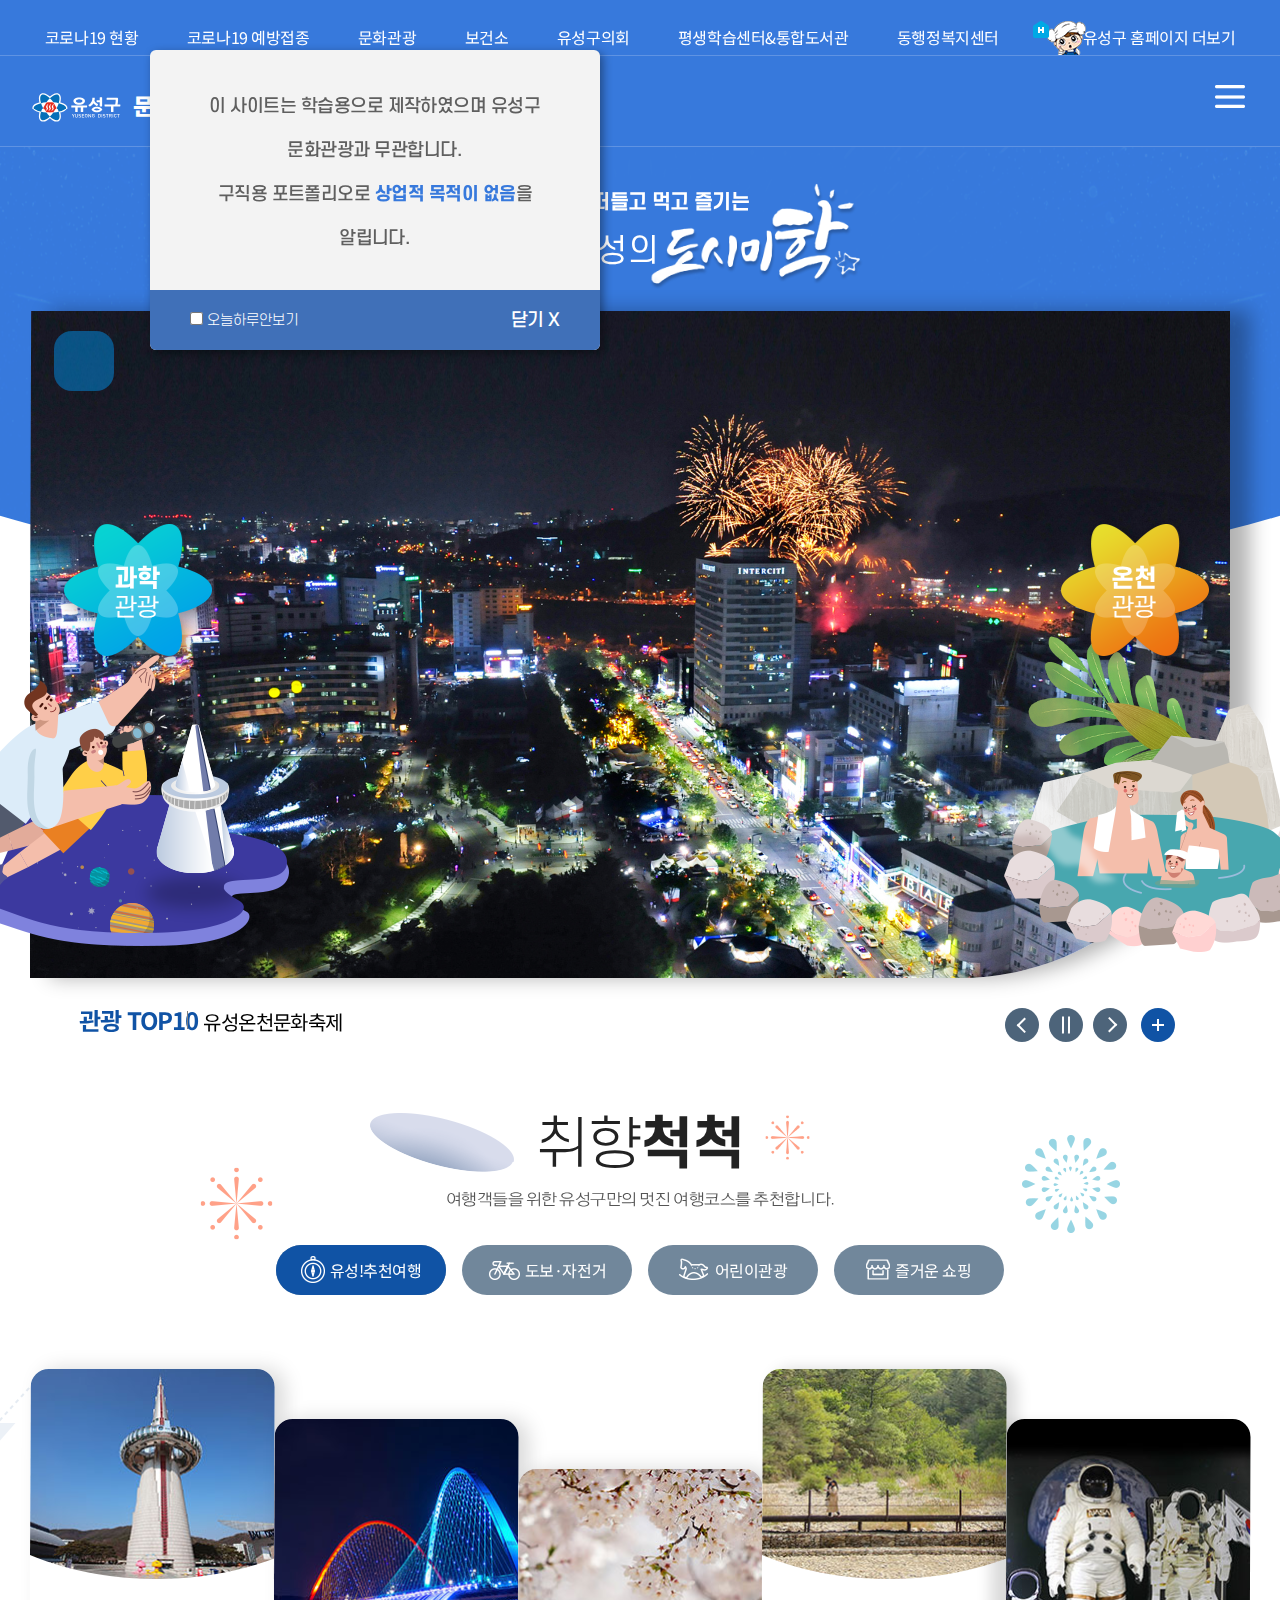
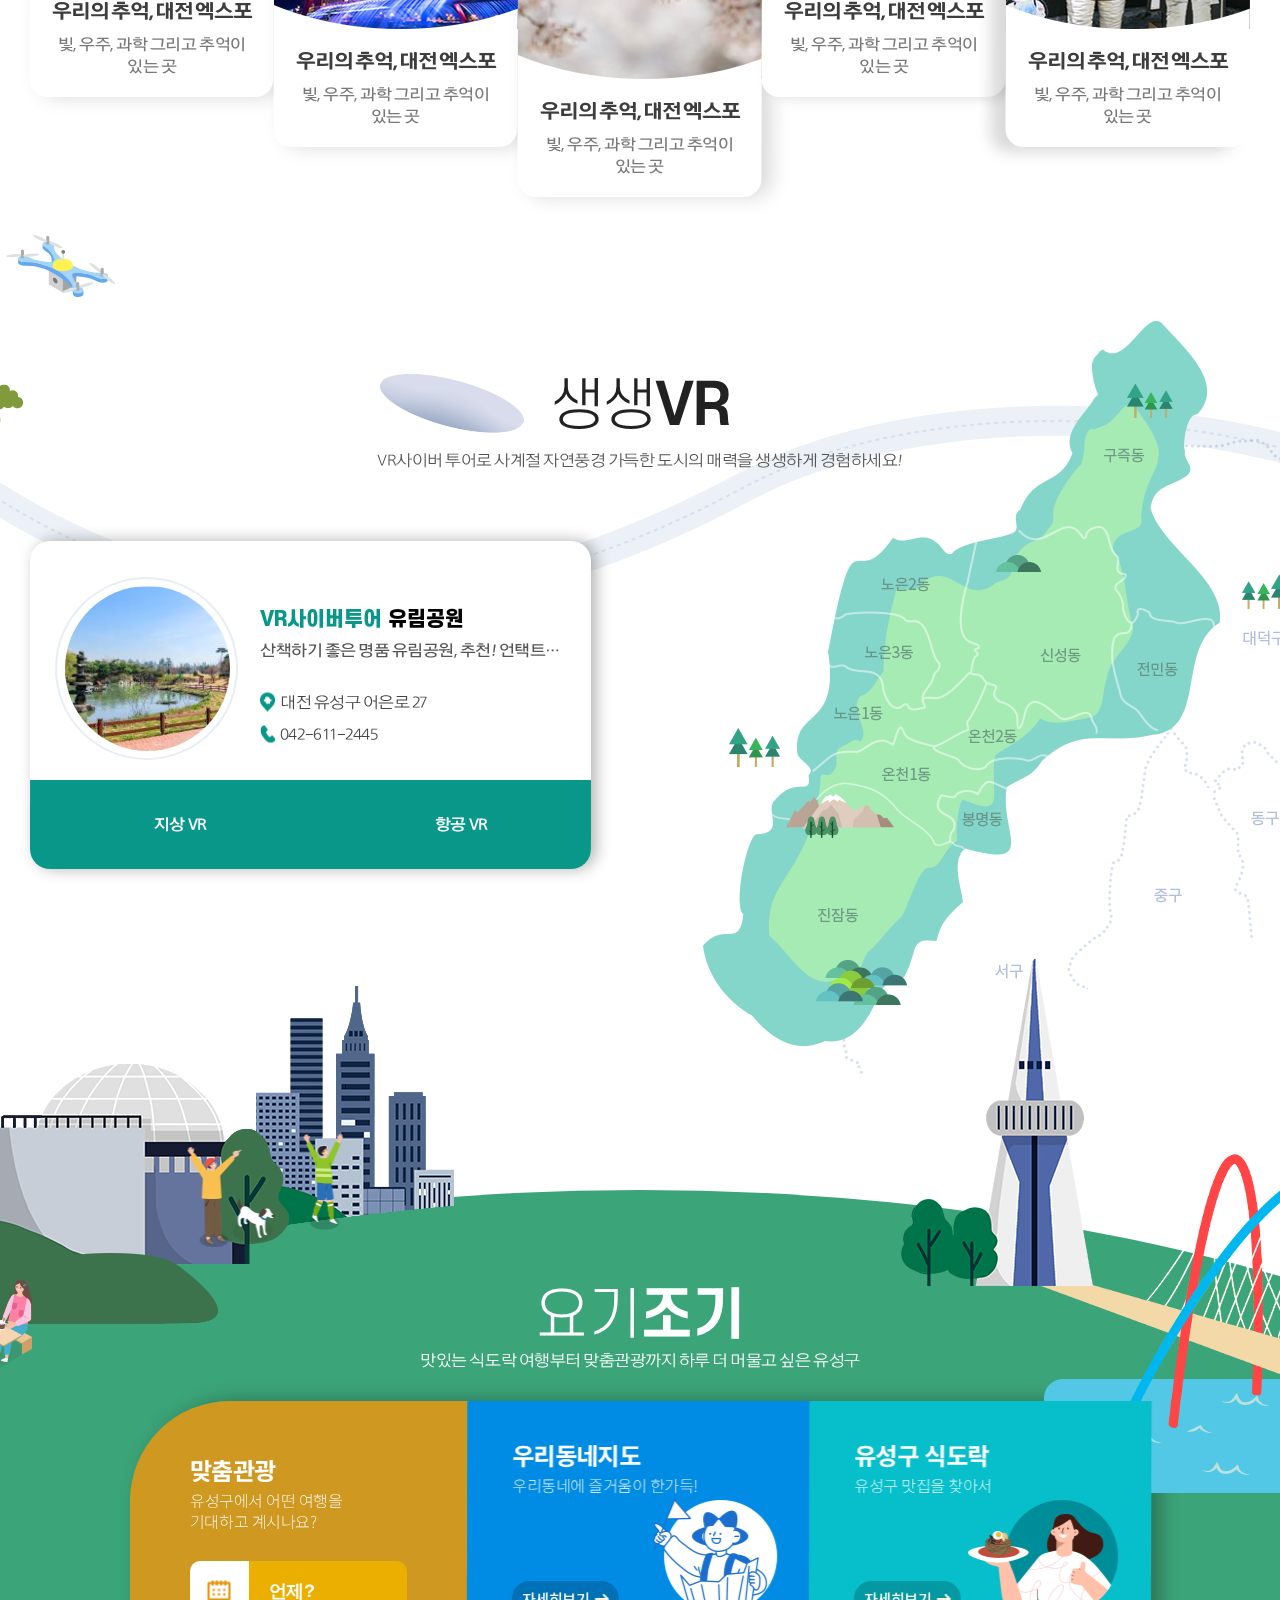
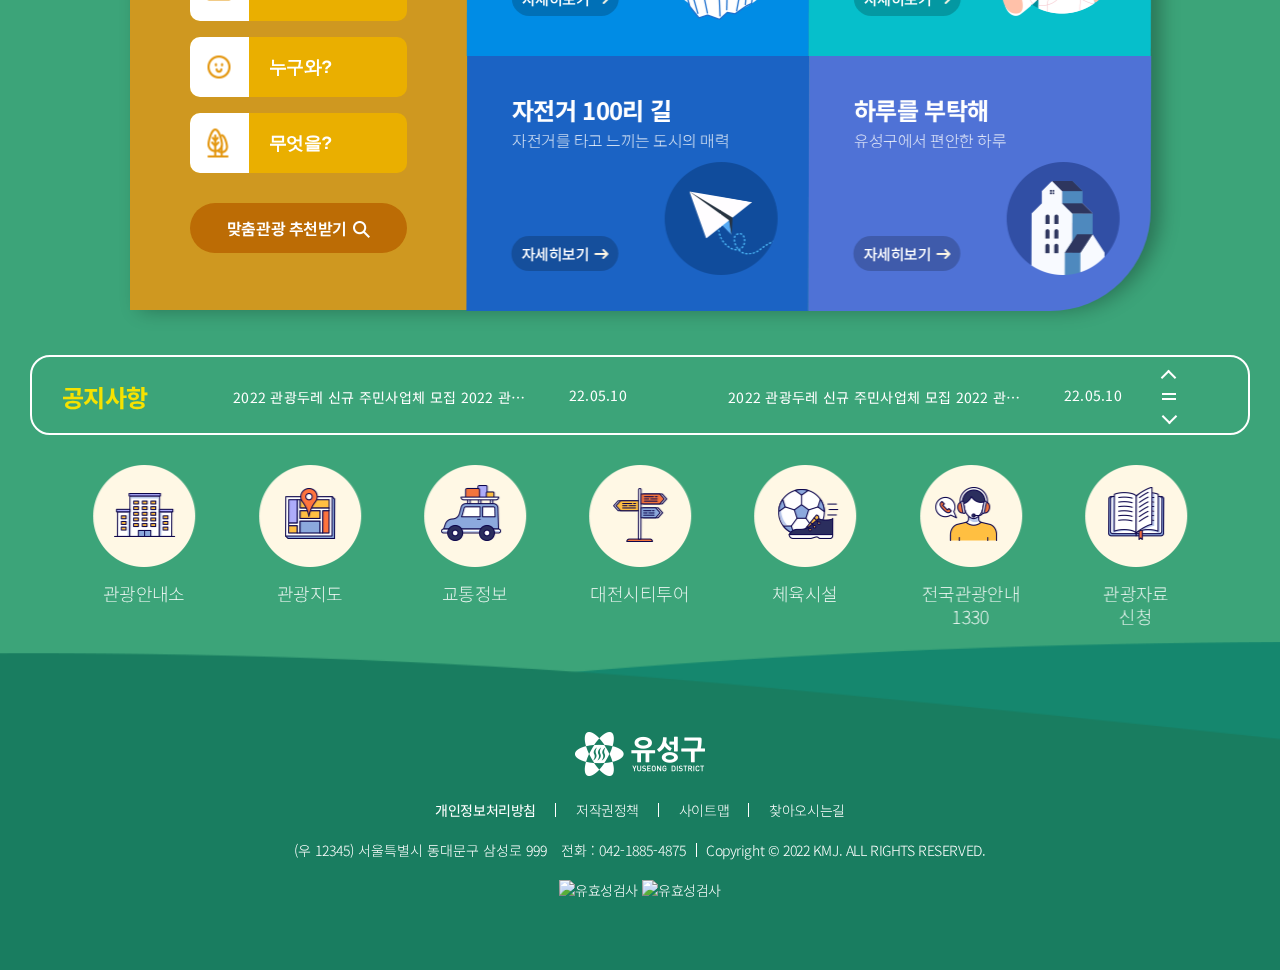
==== commit 5b7dccf4: "공지사항 슬라이더 수정" ====
--- a/index.html
+++ b/index.html
@@ -12,39 +12,40 @@
 
       gtag("config", "G-GBWVDRHRTR");
     </script>
-    <meta charset="UTF-8">
-    <meta http-equiv="X-UA-Compatible" content="IE=edge">
-    <meta name="viewport" content="width=device-width, initial-scale=1.0">
-    <meta name="robot" content="index,nofollow">
-    <meta name="description" content="유성문화관광 홈페이지입니다.">
-    <meta name="author" content="김민정">
-    <meta name="keyword" content="유성,유성문화관광,프로젝트">
-
-    <meta property="og:title" content="유성문화관광, 프로젝트">
-    <meta property="og:description" content="김민정의 반응형 프로젝트입니다.">
-    <meta property="og:url" content="https://kimminjung96.github.io/tech/page/project1/index.html">
-    <meta property="og:image" content="images/og_img.png">
+    <meta charset="UTF-8" />
+    <meta http-equiv="X-UA-Compatible" content="IE=edge" />
+    <meta name="viewport" content="width=device-width, initial-scale=1.0" />
+    <meta name="robot" content="index,nofollow" />
+    <meta name="description" content="유성문화관광 홈페이지입니다." />
+    <meta name="author" content="김민정" />
+    <meta name="keyword" content="유성,유성문화관광,프로젝트" />
+
+    <meta property="og:title" content="유성문화관광, 프로젝트" />
+    <meta property="og:description" content="김민정의 반응형 프로젝트입니다." />
+    <meta property="og:url" content="https://kimminjung96.github.io/tech/page/project1/index.html" />
+    <meta property="og:image" content="images/og_img.png" />
 
     <title>유성구 문화관광</title>
 
-    <link rel="apple-touch-icon" sizes="57x57" href="images/favicon/apple-icon-57x57.png">
-    <link rel="apple-touch-icon" sizes="60x60" href="images/favicon/apple-icon-60x60.png">
-    <link rel="apple-touch-icon" sizes="72x72" href="images/favicon/apple-icon-72x72.png">
-    <link rel="apple-touch-icon" sizes="76x76" href="images/favicon/apple-icon-76x76.png">
-    <link rel="apple-touch-icon" sizes="114x114" href="images/favicon/apple-icon-114x114.png">
-    <link rel="apple-touch-icon" sizes="120x120" href="images/favicon/apple-icon-120x120.png">
-    <link rel="apple-touch-icon" sizes="144x144" href="images/favicon/apple-icon-144x144.png">
-    <link rel="apple-touch-icon" sizes="152x152" href="images/favicon/apple-icon-152x152.png">
-    <link rel="apple-touch-icon" sizes="180x180" href="images/favicon/apple-icon-180x180.png">
-    <link rel="icon" type="image/png" sizes="192x192" href="images/favicon/android-icon-192x192.png">
-    <link rel="icon" type="image/png" sizes="32x32" href="images/favicon/favicon-32x32.png">
-    <link rel="icon" type="image/png" sizes="96x96" href="images/favicon/favicon-96x96.png">
-    <link rel="icon" type="image/png" sizes="16x16" href="images/favicon/favicon-16x16.png">
-    <link rel="manifest" href="images/favicon/manifest.json">
-    <meta name="msapplication-TileColor" content="#ffffff">
-    <meta name="msapplication-TileImage" content="images/favicon/ms-icon-144x144.png">
-    <meta name="theme-color" content="#ffffff">
-    <link rel="stylesheet" href="css/style.css">
+    <link rel="apple-touch-icon" sizes="57x57" href="images/favicon/apple-icon-57x57.png" />
+    <link rel="apple-touch-icon" sizes="60x60" href="images/favicon/apple-icon-60x60.png" />
+    <link rel="apple-touch-icon" sizes="72x72" href="images/favicon/apple-icon-72x72.png" />
+    <link rel="apple-touch-icon" sizes="76x76" href="images/favicon/apple-icon-76x76.png" />
+    <link rel="apple-touch-icon" sizes="114x114" href="images/favicon/apple-icon-114x114.png" />
+    <link rel="apple-touch-icon" sizes="120x120" href="images/favicon/apple-icon-120x120.png" />
+    <link rel="apple-touch-icon" sizes="144x144" href="images/favicon/apple-icon-144x144.png" />
+    <link rel="apple-touch-icon" sizes="152x152" href="images/favicon/apple-icon-152x152.png" />
+    <link rel="apple-touch-icon" sizes="180x180" href="images/favicon/apple-icon-180x180.png" />
+    <link rel="icon" type="image/png" sizes="192x192" href="images/favicon/android-icon-192x192.png" />
+    <link rel="icon" type="image/png" sizes="32x32" href="images/favicon/favicon-32x32.png" />
+    <link rel="icon" type="image/png" sizes="96x96" href="images/favicon/favicon-96x96.png" />
+    <link rel="icon" type="image/png" sizes="16x16" href="images/favicon/favicon-16x16.png" />
+    <link rel="manifest" href="images/favicon/manifest.json" />
+    <meta name="msapplication-TileColor" content="#ffffff" />
+    <meta name="msapplication-TileImage" content="images/favicon/ms-icon-144x144.png" />
+    <meta name="theme-color" content="#ffffff" />
+    <link rel="stylesheet" href="https://cdn.jsdelivr.net/npm/bootstrap-icons@1.10.3/font/bootstrap-icons.css" />
+    <link rel="stylesheet" href="css/style.css" />
   </head>
   <body>
     <a href="#main" class="skip_menu">메인화면 바로가기</a>
@@ -55,11 +56,17 @@
     <div id="layer">
       <p>이 사이트는 학습용으로 제작하였으며 유성구 문화관광과 무관합니다.</p>
       <p>구직용 포트폴리오로 <strong>상업적 목적이 없음</strong>을 알립니다.</p>
-      <button>닫기 X</button>
+      <div class="btn df">
+        <div>
+          <input type="checkbox" id="popup" />
+          <label for="popup">오늘하루안보기</label>
+        </div>
+        <button class="close">닫기 X</button>
+      </div>
     </div>
 
     <div id="TopBtn">
-      <img src="images/topBtn.png" alt="">
+      <img src="images/topBtn.png" alt="" />
     </div>
 
     <div id="wrap">
@@ -95,8 +102,8 @@
                   <ul class="width1400 df dep2">
                     <li class="m_title">
                       <h2>온천도시 유성</h2>
-                      <p>다함께 더 좋은 유성!<br>과학과 온천의 관광도시 유성입니다.</p>
-                      <img src="images/gnb_obj.png" alt="">
+                      <p>다함께 더 좋은 유성!<br />과학과 온천의 관광도시 유성입니다.</p>
+                      <img src="images/gnb_obj.png" alt="" />
                     </li>
                     <li>
                       <h3><a href="#">유성온천이란?</a></h3>
@@ -124,8 +131,8 @@
                   <ul class="width1400 df dep2">
                     <li class="m_title">
                       <h2>유성명소</h2>
-                      <p>다함께 더 좋은 유성!<br>과학과 온천의 관광도시 유성입니다.</p>
-                      <img src="images/gnb_obj.png" alt="">
+                      <p>다함께 더 좋은 유성!<br />과학과 온천의 관광도시 유성입니다.</p>
+                      <img src="images/gnb_obj.png" alt="" />
                     </li>
                     <li>
                       <h3><a href="#">관광TOP10</a></h3>
@@ -152,8 +159,8 @@
                   <ul class="width1400 df dep2">
                     <li class="m_title">
                       <h2>추천여행</h2>
-                      <p>다함께 더 좋은 유성!<br>과학과 온천의 관광도시 유성입니다.</p>
-                      <img src="images/gnb_obj.png" alt="">
+                      <p>다함께 더 좋은 유성!<br />과학과 온천의 관광도시 유성입니다.</p>
+                      <img src="images/gnb_obj.png" alt="" />
                     </li>
                     <li>
                       <h3><a href="#">유성! 추천여행</a></h3>
@@ -184,8 +191,8 @@
                   <ul class="width1400 df dep2">
                     <li class="m_title">
                       <h2>축제·공연</h2>
-                      <p>다함께 더 좋은 유성!<br>과학과 온천의 관광도시 유성입니다.</p>
-                      <img src="images/gnb_obj.png" alt="">
+                      <p>다함께 더 좋은 유성!<br />과학과 온천의 관광도시 유성입니다.</p>
+                      <img src="images/gnb_obj.png" alt="" />
                     </li>
                     <li>
                       <h3><a href="#">유성온천문화축제</a></h3>
@@ -211,8 +218,8 @@
                   <ul class="width1400 df dep2">
                     <li class="m_title">
                       <h2>숙박·음식·쇼핑</h2>
-                      <p>다함께 더 좋은 유성!<br>과학과 온천의 관광도시 유성입니다.</p>
-                      <img src="images/gnb_obj.png" alt="">
+                      <p>다함께 더 좋은 유성!<br />과학과 온천의 관광도시 유성입니다.</p>
+                      <img src="images/gnb_obj.png" alt="" />
                     </li>
                     <li>
                       <h3><a href="#">숙박</a></h3>
@@ -247,8 +254,8 @@
                   <ul class="width1400 df dep2">
                     <li class="m_title">
                       <h2>여행 가이드</h2>
-                      <p>다함께 더 좋은 유성!<br>과학과 온천의 관광도시 유성입니다.</p>
-                      <img src="images/gnb_obj.png" alt="">
+                      <p>다함께 더 좋은 유성!<br />과학과 온천의 관광도시 유성입니다.</p>
+                      <img src="images/gnb_obj.png" alt="" />
                     </li>
                     <li>
                       <h3><a href="#">공지사항</a></h3>
@@ -268,7 +275,7 @@
             </ul>
           </nav>
           <div class="sitemap">
-            <a href="#"><img src="images/menu.png" alt="사이트맵페이지로 이동"></a>
+            <a href="#"><img src="images/menu.png" alt="사이트맵페이지로 이동" /></a>
           </div>
         </div>
       </header>
@@ -279,18 +286,20 @@
           <div class="title">
             <p>모이고 떠들고 먹고 즐기는</p>
             <strong><b>천년온천</b>유성의<b>도시미학</b></strong>
+            
           </div>
           <div class="slider_wrap">
+            <div id="weather"></div>
             <div id="brandVisual">
               <ul>
                 <li class="visual_1">
-                  <a href="#"><img src="images/main_banner1.jpg" alt="메인슬라이더 베너1"></a>
+                  <a href="#"><img src="images/main_banner1.jpg" alt="메인슬라이더 베너1" /></a>
                 </li>
                 <li class="visual_2">
-                  <a href="#"><img src="images/main_banner2.jpg" alt="메인슬라이더 베너2"></a>
+                  <a href="#"><img src="images/main_banner2.jpg" alt="메인슬라이더 베너2" /></a>
                 </li>
                 <li class="visual_3">
-                  <a href="#"><img src="images/main_banner3.jpg" alt="메인슬라이더 베너3"></a>
+                  <a href="#"><img src="images/main_banner3.jpg" alt="메인슬라이더 베너3" /></a>
                 </li>
               </ul>
             </div>
@@ -361,51 +370,51 @@
                 <li>
                   <a href="#">
                     <div class="thumb">
-                      <img src="images/mcont1_img01.jpg" alt="">
-                    </div>
-                    <div class="txt">
-                      <b> 우리의 추억, 대전 엑스포 </b>
-                      <p>빛, 우주, 과학 그리고 추억이 있는 곳</p>
-                    </div>
-                  </a>
-                </li>
-                <li>
-                  <a href="#">
-                    <div class="thumb">
-                      <img src="images/mcont1_img02.jpg" alt="">
-                    </div>
-                    <div class="txt">
-                      <b> 우리의 추억, 대전 엑스포 </b>
-                      <p>빛, 우주, 과학 그리고 추억이 있는 곳</p>
-                    </div>
-                  </a>
-                </li>
-                <li>
-                  <a href="#">
-                    <div class="thumb">
-                      <img src="images/mcont1_img03.jpg" alt="">
-                    </div>
-                    <div class="txt">
-                      <b> 우리의 추억, 대전 엑스포 </b>
-                      <p>빛, 우주, 과학 그리고 추억이 있는 곳</p>
-                    </div>
-                  </a>
-                </li>
-                <li>
-                  <a href="#">
-                    <div class="thumb">
-                      <img src="images/mcont1_img04.jpg" alt="">
-                    </div>
-                    <div class="txt">
-                      <b> 우리의 추억, 대전 엑스포 </b>
-                      <p>빛, 우주, 과학 그리고 추억이 있는 곳</p>
-                    </div>
-                  </a>
-                </li>
-                <li>
-                  <a href="#">
-                    <div class="thumb">
-                      <img src="images/mcont1_img06.jpg" alt="">
+                      <img src="images/mcont1_img01.jpg" alt="" />
+                    </div>
+                    <div class="txt">
+                      <b> 우리의 추억, 대전 엑스포 </b>
+                      <p>빛, 우주, 과학 그리고 추억이 있는 곳</p>
+                    </div>
+                  </a>
+                </li>
+                <li>
+                  <a href="#">
+                    <div class="thumb">
+                      <img src="images/mcont1_img02.jpg" alt="" />
+                    </div>
+                    <div class="txt">
+                      <b> 우리의 추억, 대전 엑스포 </b>
+                      <p>빛, 우주, 과학 그리고 추억이 있는 곳</p>
+                    </div>
+                  </a>
+                </li>
+                <li>
+                  <a href="#">
+                    <div class="thumb">
+                      <img src="images/mcont1_img03.jpg" alt="" />
+                    </div>
+                    <div class="txt">
+                      <b> 우리의 추억, 대전 엑스포 </b>
+                      <p>빛, 우주, 과학 그리고 추억이 있는 곳</p>
+                    </div>
+                  </a>
+                </li>
+                <li>
+                  <a href="#">
+                    <div class="thumb">
+                      <img src="images/mcont1_img04.jpg" alt="" />
+                    </div>
+                    <div class="txt">
+                      <b> 우리의 추억, 대전 엑스포 </b>
+                      <p>빛, 우주, 과학 그리고 추억이 있는 곳</p>
+                    </div>
+                  </a>
+                </li>
+                <li>
+                  <a href="#">
+                    <div class="thumb">
+                      <img src="images/mcont1_img06.jpg" alt="" />
                     </div>
                     <div class="txt">
                       <b> 우리의 추억, 대전 엑스포 </b>
@@ -418,7 +427,7 @@
                 <li>
                   <a href="#">
                     <div class="thumb">
-                      <img src="images/mcont1_img07.jpg" alt="">
+                      <img src="images/mcont1_img07.jpg" alt="" />
                     </div>
                     <div class="txt">
                       <b> 유성 족욕체험장길 </b>
@@ -429,40 +438,40 @@
                 <li>
                   <a href="#">
                     <div class="thumb">
-                      <img src="images/mcont1_img01.jpg" alt="">
-                    </div>
-                    <div class="txt">
-                      <b> 우리의 추억, 대전 엑스포 </b>
-                      <p>빛, 우주, 과학 그리고 추억이 있는 곳</p>
-                    </div>
-                  </a>
-                </li>
-                <li>
-                  <a href="#">
-                    <div class="thumb">
-                      <img src="images/mcont1_img01.jpg" alt="">
-                    </div>
-                    <div class="txt">
-                      <b> 우리의 추억, 대전 엑스포 </b>
-                      <p>빛, 우주, 과학 그리고 추억이 있는 곳</p>
-                    </div>
-                  </a>
-                </li>
-                <li>
-                  <a href="#">
-                    <div class="thumb">
-                      <img src="images/mcont1_img01.jpg" alt="">
-                    </div>
-                    <div class="txt">
-                      <b> 우리의 추억, 대전 엑스포 </b>
-                      <p>빛, 우주, 과학 그리고 추억이 있는 곳</p>
-                    </div>
-                  </a>
-                </li>
-                <li>
-                  <a href="#">
-                    <div class="thumb">
-                      <img src="images/mcont1_img01.jpg" alt="">
+                      <img src="images/mcont1_img08.jpg" alt="" />
+                    </div>
+                    <div class="txt">
+                      <b> 우리의 추억, 대전 엑스포 </b>
+                      <p>빛, 우주, 과학 그리고 추억이 있는 곳</p>
+                    </div>
+                  </a>
+                </li>
+                <li>
+                  <a href="#">
+                    <div class="thumb">
+                      <img src="images/mcont1_img09.jpg" alt="" />
+                    </div>
+                    <div class="txt">
+                      <b> 우리의 추억, 대전 엑스포 </b>
+                      <p>빛, 우주, 과학 그리고 추억이 있는 곳</p>
+                    </div>
+                  </a>
+                </li>
+                <li>
+                  <a href="#">
+                    <div class="thumb">
+                      <img src="images/mcont1_img10.jpg" alt="" />
+                    </div>
+                    <div class="txt">
+                      <b> 우리의 추억, 대전 엑스포 </b>
+                      <p>빛, 우주, 과학 그리고 추억이 있는 곳</p>
+                    </div>
+                  </a>
+                </li>
+                <li>
+                  <a href="#">
+                    <div class="thumb">
+                      <img src="images/mcont1_img11.jpg" alt="" />
                     </div>
                     <div class="txt">
                       <b> 우리의 추억, 대전 엑스포 </b>
@@ -475,51 +484,51 @@
                 <li>
                   <a href="#">
                     <div class="thumb">
-                      <img src="images/mcont1_img12.jpg" alt="">
-                    </div>
-                    <div class="txt">
-                      <b> 우리의 추억, 대전 엑스포 </b>
-                      <p>빛, 우주, 과학 그리고 추억이 있는 곳</p>
-                    </div>
-                  </a>
-                </li>
-                <li>
-                  <a href="#">
-                    <div class="thumb">
-                      <img src="images/mcont1_img01.jpg" alt="">
-                    </div>
-                    <div class="txt">
-                      <b> 우리의 추억, 대전 엑스포 </b>
-                      <p>빛, 우주, 과학 그리고 추억이 있는 곳</p>
-                    </div>
-                  </a>
-                </li>
-                <li>
-                  <a href="#">
-                    <div class="thumb">
-                      <img src="images/mcont1_img01.jpg" alt="">
-                    </div>
-                    <div class="txt">
-                      <b> 우리의 추억, 대전 엑스포 </b>
-                      <p>빛, 우주, 과학 그리고 추억이 있는 곳</p>
-                    </div>
-                  </a>
-                </li>
-                <li>
-                  <a href="#">
-                    <div class="thumb">
-                      <img src="images/mcont1_img01.jpg" alt="">
-                    </div>
-                    <div class="txt">
-                      <b> 우리의 추억, 대전 엑스포 </b>
-                      <p>빛, 우주, 과학 그리고 추억이 있는 곳</p>
-                    </div>
-                  </a>
-                </li>
-                <li>
-                  <a href="#">
-                    <div class="thumb">
-                      <img src="images/mcont1_img01.jpg" alt="">
+                      <img src="images/mcont1_img12.jpg" alt="" />
+                    </div>
+                    <div class="txt">
+                      <b> 우리의 추억, 대전 엑스포 </b>
+                      <p>빛, 우주, 과학 그리고 추억이 있는 곳</p>
+                    </div>
+                  </a>
+                </li>
+                <li>
+                  <a href="#">
+                    <div class="thumb">
+                      <img src="images/mcont1_img13.jpg" alt="" />
+                    </div>
+                    <div class="txt">
+                      <b> 우리의 추억, 대전 엑스포 </b>
+                      <p>빛, 우주, 과학 그리고 추억이 있는 곳</p>
+                    </div>
+                  </a>
+                </li>
+                <li>
+                  <a href="#">
+                    <div class="thumb">
+                      <img src="images/mcont1_img01.jpg" alt="" />
+                    </div>
+                    <div class="txt">
+                      <b> 우리의 추억, 대전 엑스포 </b>
+                      <p>빛, 우주, 과학 그리고 추억이 있는 곳</p>
+                    </div>
+                  </a>
+                </li>
+                <li>
+                  <a href="#">
+                    <div class="thumb">
+                      <img src="images/mcont1_img15.jpg" alt="" />
+                    </div>
+                    <div class="txt">
+                      <b> 우리의 추억, 대전 엑스포 </b>
+                      <p>빛, 우주, 과학 그리고 추억이 있는 곳</p>
+                    </div>
+                  </a>
+                </li>
+                <li>
+                  <a href="#">
+                    <div class="thumb">
+                      <img src="images/mcont1_img16.png" alt="" />
                     </div>
                     <div class="txt">
                       <b> 우리의 추억, 대전 엑스포 </b>
@@ -532,51 +541,51 @@
                 <li>
                   <a href="#">
                     <div class="thumb">
-                      <img src="images/mcont1_img09.jpg" alt="">
-                    </div>
-                    <div class="txt">
-                      <b> 우리의 추억, 대전 엑스포 </b>
-                      <p>빛, 우주, 과학 그리고 추억이 있는 곳</p>
-                    </div>
-                  </a>
-                </li>
-                <li>
-                  <a href="#">
-                    <div class="thumb">
-                      <img src="images/mcont1_img10.jpg" alt="">
-                    </div>
-                    <div class="txt">
-                      <b> 우리의 추억, 대전 엑스포 </b>
-                      <p>빛, 우주, 과학 그리고 추억이 있는 곳</p>
-                    </div>
-                  </a>
-                </li>
-                <li>
-                  <a href="#">
-                    <div class="thumb">
-                      <img src="images/mcont1_img11.jpg" alt="">
-                    </div>
-                    <div class="txt">
-                      <b> 우리의 추억, 대전 엑스포 </b>
-                      <p>빛, 우주, 과학 그리고 추억이 있는 곳</p>
-                    </div>
-                  </a>
-                </li>
-                <li>
-                  <a href="#">
-                    <div class="thumb">
-                      <img src="images/mcont1_img12.jpg" alt="">
-                    </div>
-                    <div class="txt">
-                      <b> 우리의 추억, 대전 엑스포 </b>
-                      <p>빛, 우주, 과학 그리고 추억이 있는 곳</p>
-                    </div>
-                  </a>
-                </li>
-                <li>
-                  <a href="#">
-                    <div class="thumb">
-                      <img src="images/mcont1_img01.jpg" alt="">
+                      <img src="images/mcont1_img09.jpg" alt="" />
+                    </div>
+                    <div class="txt">
+                      <b> 우리의 추억, 대전 엑스포 </b>
+                      <p>빛, 우주, 과학 그리고 추억이 있는 곳</p>
+                    </div>
+                  </a>
+                </li>
+                <li>
+                  <a href="#">
+                    <div class="thumb">
+                      <img src="images/mcont1_img10.jpg" alt="" />
+                    </div>
+                    <div class="txt">
+                      <b> 우리의 추억, 대전 엑스포 </b>
+                      <p>빛, 우주, 과학 그리고 추억이 있는 곳</p>
+                    </div>
+                  </a>
+                </li>
+                <li>
+                  <a href="#">
+                    <div class="thumb">
+                      <img src="images/mcont1_img11.jpg" alt="" />
+                    </div>
+                    <div class="txt">
+                      <b> 우리의 추억, 대전 엑스포 </b>
+                      <p>빛, 우주, 과학 그리고 추억이 있는 곳</p>
+                    </div>
+                  </a>
+                </li>
+                <li>
+                  <a href="#">
+                    <div class="thumb">
+                      <img src="images/mcont1_img12.jpg" alt="" />
+                    </div>
+                    <div class="txt">
+                      <b> 우리의 추억, 대전 엑스포 </b>
+                      <p>빛, 우주, 과학 그리고 추억이 있는 곳</p>
+                    </div>
+                  </a>
+                </li>
+                <li>
+                  <a href="#">
+                    <div class="thumb">
+                      <img src="images/mcont1_img01.jpg" alt="" />
                     </div>
                     <div class="txt">
                       <b> 우리의 추억, 대전 엑스포 </b>
@@ -601,7 +610,7 @@
           <div class="vr df">
             <div class="vr_slider pr">
               <div class="vr_img">
-                <img src="images/300_TR_202105110255503251.jpg" alt="">
+                <img src="images/300_TR_202105110255503251.jpg" alt="" />
               </div>
               <div class="txt">
                 <b><span>VR사이버투어</span> 유림공원</b>
@@ -626,7 +635,7 @@
               </ul>
             </div>
             <div class="vr_map pr">
-              <img src="images/map.png" alt="">
+              <img src="images/map.png" alt="" />
             </div>
           </div>
         </div>
@@ -647,7 +656,7 @@
             <div class="n1">
               <h5>맞춤관광</h5>
               <p>
-                유성구에서 어떤 여행을<br>
+                유성구에서 어떤 여행을<br />
                 기대하고 계시나요?
               </p>
               <div class="select_wrap df">
@@ -721,15 +730,49 @@
         </div>
 
         <div class="inner">
-          <div class="notice">
+          <div id="notice_slider" class="notice">
             <h5>공지사항</h5>
-            <ul class="df">
-              <li>
-                <a href="#"> 2022 관광두레 신규 주민사업체 모집 2022 관광두레 신규 주민사업체 모집 <span>22.05.10</span> </a>
-              </li>
-              <li>
-                <a href="#"> 2022 관광두레 신규 주민사업체 모집 2022 관광두레 신규 주민사업체 모집 <span>22.05.10</span> </a>
-              </li>
+            <ul id="noticeSlider" class="df col">
+              <li class="df">
+                <a href="#"> 2022 관광두레 신규 주민사업체 모집 2022 관광두레 신규 주민사업체 모집 <span>22.05.10</span> </a>
+                <a href="#"> 2022 관광두레 신규 주민사업체 모집 2022 관광두레 신규 주민사업체 모집 <span>22.05.10</span> </a>
+              </li>
+              <li class="df">
+                <a href="#"> 2022 관광두레 신규 주민사업체 모집 2022 관광두레 신규 주민사업체 모집 <span>22.05.10</span> </a>
+                <a href="#"> 2022 관광두레 신규 주민사업체 모집 2022 관광두레 신규 주민사업체 모집 <span>22.05.10</span> </a>
+              </li>
+              <li class="df">
+                <a href="#"> 2022 관광두레 신규 주민사업체 모집 2022 관광두레 신규 주민사업체 모집 <span>22.05.10</span> </a>
+                <a href="#"> 2022 관광두레 신규 주민사업체 모집 2022 관광두레 신규 주민사업체 모집 <span>22.05.10</span> </a>
+              </li>
+              <li class="df">
+                <a href="#"> 2022 관광두레 신규 주민사업체 모집 2022 관광두레 신규 주민사업체 모집 <span>22.05.10</span> </a>
+                <a href="#"> 2022 관광두레 신규 주민사업체 모집 2022 관광두레 신규 주민사업체 모집 <span>22.05.10</span> </a>
+              </li>
+              <!-- 
+              <li>
+                
+              </li>
+
+              <li>
+                <a href="#"> 2022 관광두레 신규 주민사업체 모집 2022 관광두레 신규 주민사업체 모집 <span>22.05.10</span> </a>
+                <a href="#"> 2022 관광두레 신규 주민사업체 모집 2022 관광두레 신규 주민사업체 모집 <span>22.05.10</span> </a>
+              </li>
+              <li>
+                <a href="#"> 2022 관광두레 신규 주민사업체 모집 2022 관광두레 신규 주민사업체 모집 <span>22.05.10</span> </a>
+                <a href="#"> 2022 관광두레 신규 주민사업체 모집 2022 관광두레 신규 주민사업체 모집 <span>22.05.10</span> </a>
+              </li>
+              <li>
+                <a href="#"> 2022 관광두레 신규 주민사업체 모집 2022 관광두레 신규 주민사업체 모집 <span>22.05.10</span> </a>
+                <a href="#"> 2022 관광두레 신규 주민사업체 모집 2022 관광두레 신규 주민사업체 모집 <span>22.05.10</span> </a>
+              </li>
+               -->
+            </ul>
+
+            <ul class="notice_controls">
+              <li class="prev"><a href="javascript:;"></a></li>
+              <li class="stop"><a href="javascript:;"></a></li>
+              <li class="next"><a href="javascript:;"></a></li>
             </ul>
           </div>
 
@@ -785,7 +828,7 @@
       <footer>
         <div class="inner">
           <div class="foot_logo">
-            <img src="images/footlogo.png" alt="">
+            <img src="images/footlogo.png" alt="" />
           </div>
           <ul class="df">
             <li>
@@ -800,17 +843,24 @@
             <p>Copyright © 2022 KMJ. ALL RIGHTS RESERVED.</p>
           </div>
           <div class="footer_link">
-            <a href="https://validator.w3.org/check?uri=https://kimminjung96.github.io/project1/"><img src="https://www.w3.org/Icons/valid-html401" alt="유효성검사"></a>
-            <a href="https://jigsaw.w3.org/css-validator/validator?uri=https://kimminjung96.github.io/project1/"><img src="https://jigsaw.w3.org/css-validator/images/vcss-blue" alt="유효성검사"></a>
+            <a href="https://validator.w3.org/check?uri=https://kimminjung96.github.io/project1/"><img src="https://www.w3.org/Icons/valid-html401" alt="유효성검사" /></a>
+            <a href="https://jigsaw.w3.org/css-validator/validator?uri=https://kimminjung96.github.io/project1/"><img src="https://jigsaw.w3.org/css-validator/images/vcss-blue" alt="유효성검사" /></a>
           </div>
         </div>
       </footer>
     </div>
 
     <script src="https://code.jquery.com/jquery-1.12.1.min.js"></script>
+    <script src="https://code.jquery.com/ui/1.13.2/jquery-ui.js"></script>
+    <script src="https://cdnjs.cloudflare.com/ajax/libs/bxslider/4.2.15/jquery.bxslider.min.js"></script>
+
     <script src="js/script.js"></script>
     <script src="js/slider.js"></script>
+    <script src="js/notice.js"></script>
     <script src="js/tab.js"></script>
     <script src="js/top.js"></script>
+    <script src="js/weather.js"></script>
+    <script src="js/nav.js"></script>
+    <script src="js/cookie.js"></script>
   </body>
 </html>
--- a/css/style.css
+++ b/css/style.css
@@ -1,4 +1,6 @@
 @charset "utf-8";
 @import url("./reset.css"); 
 @import url("./layout.css"); 
+@import url("./nav.css"); 
 @import url("./media.css"); 
+@import url("./notice.css"); 
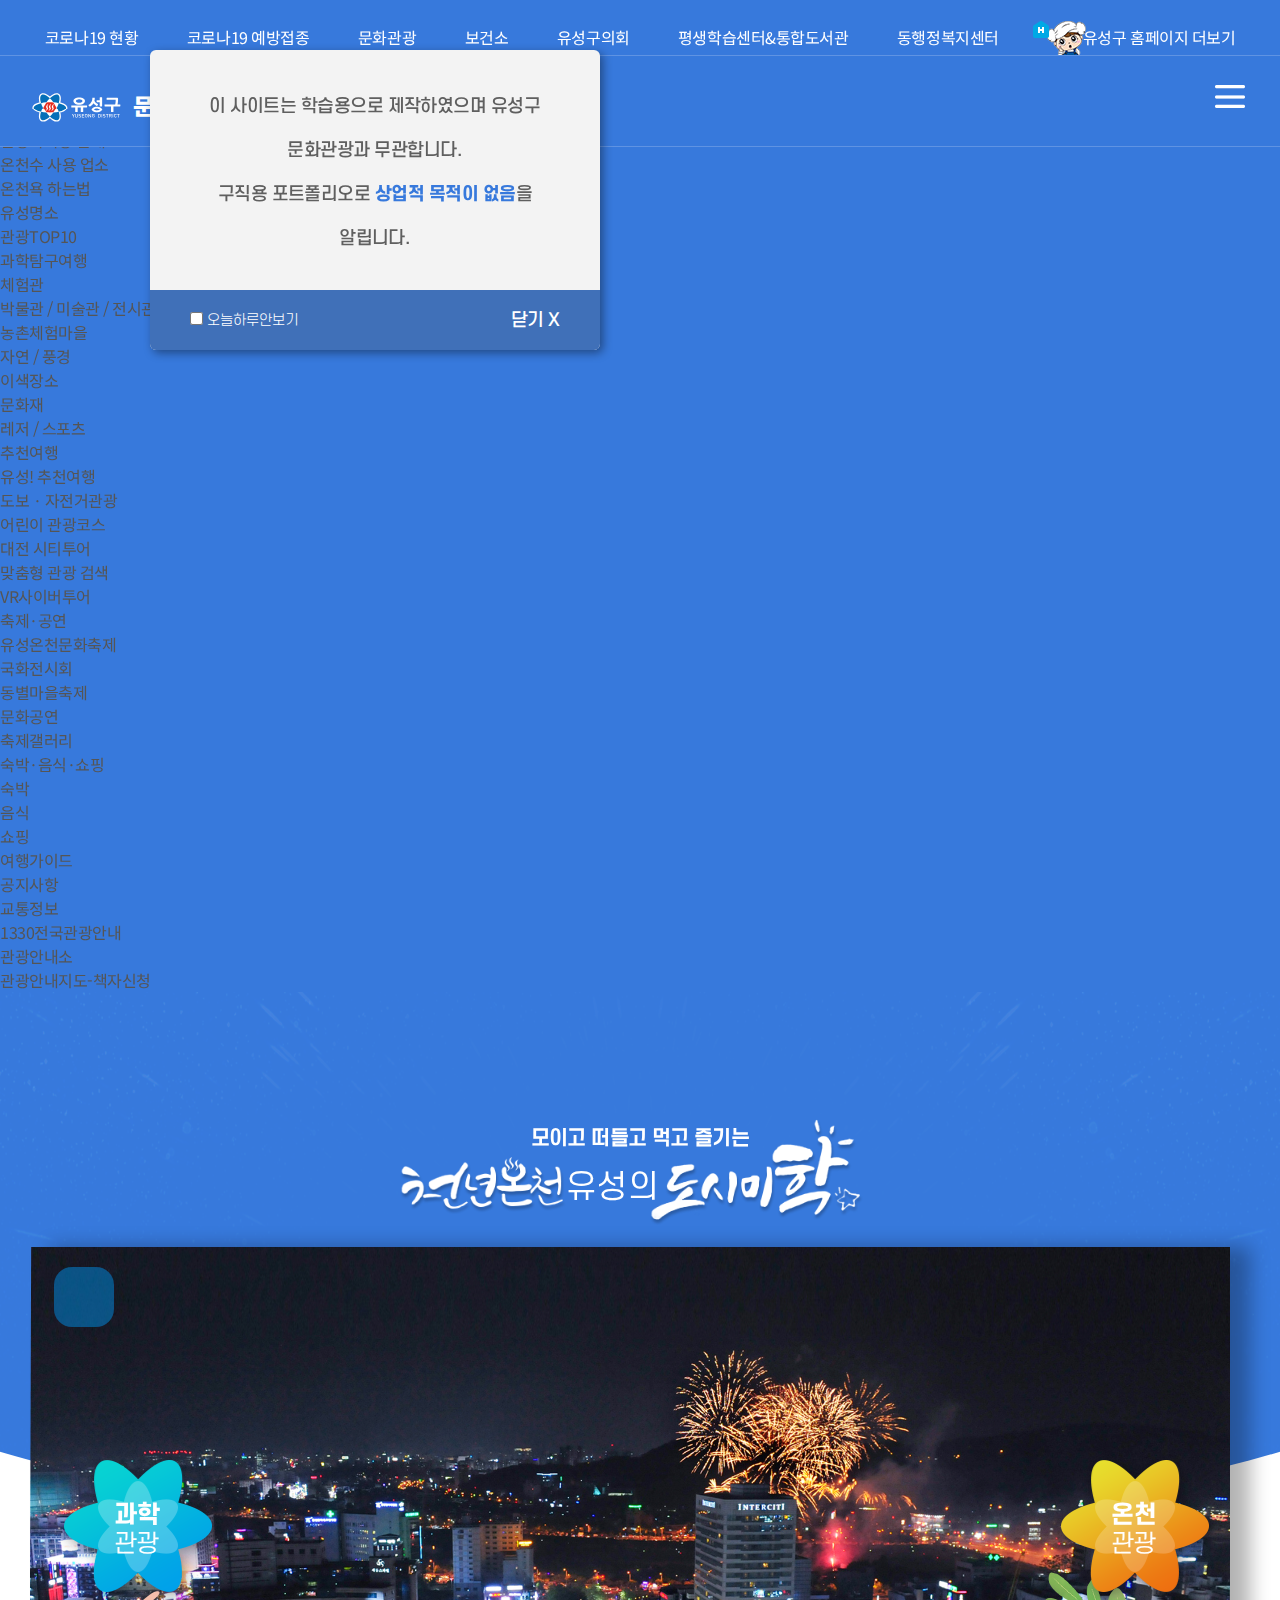
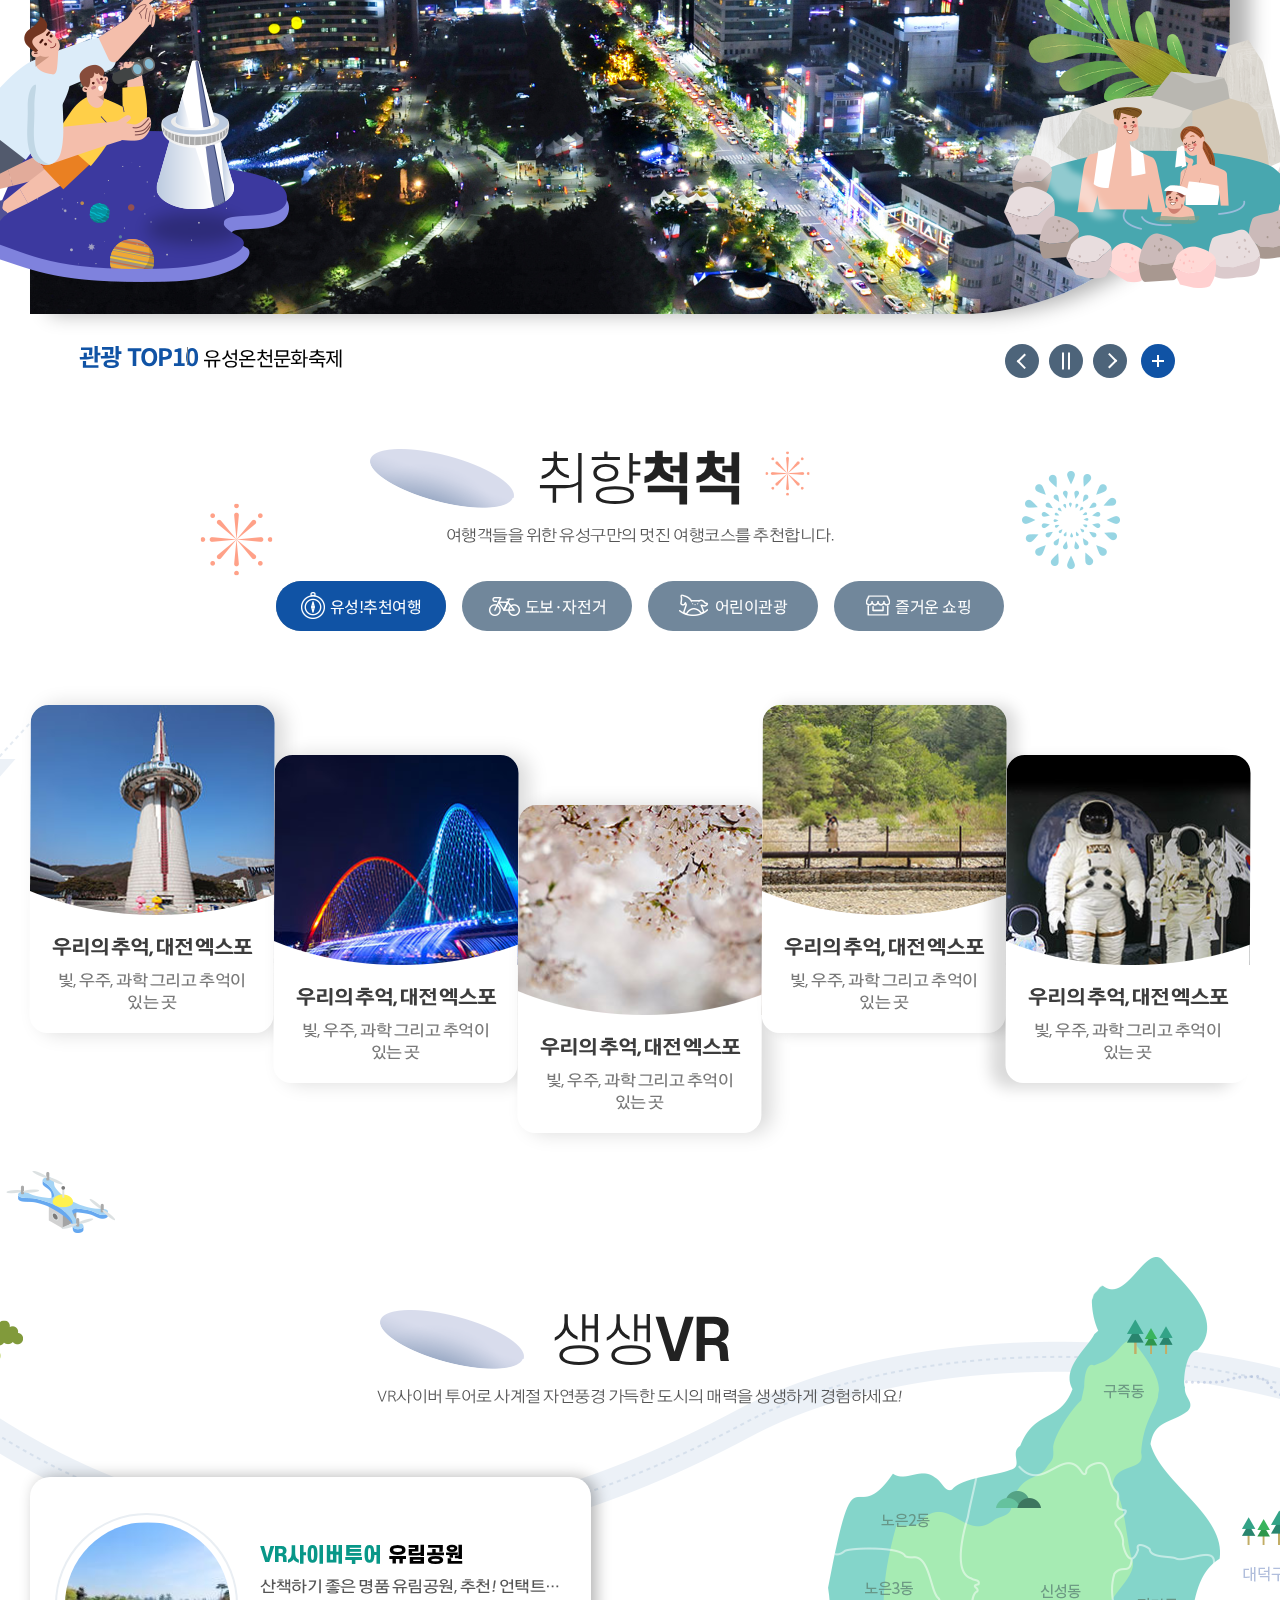
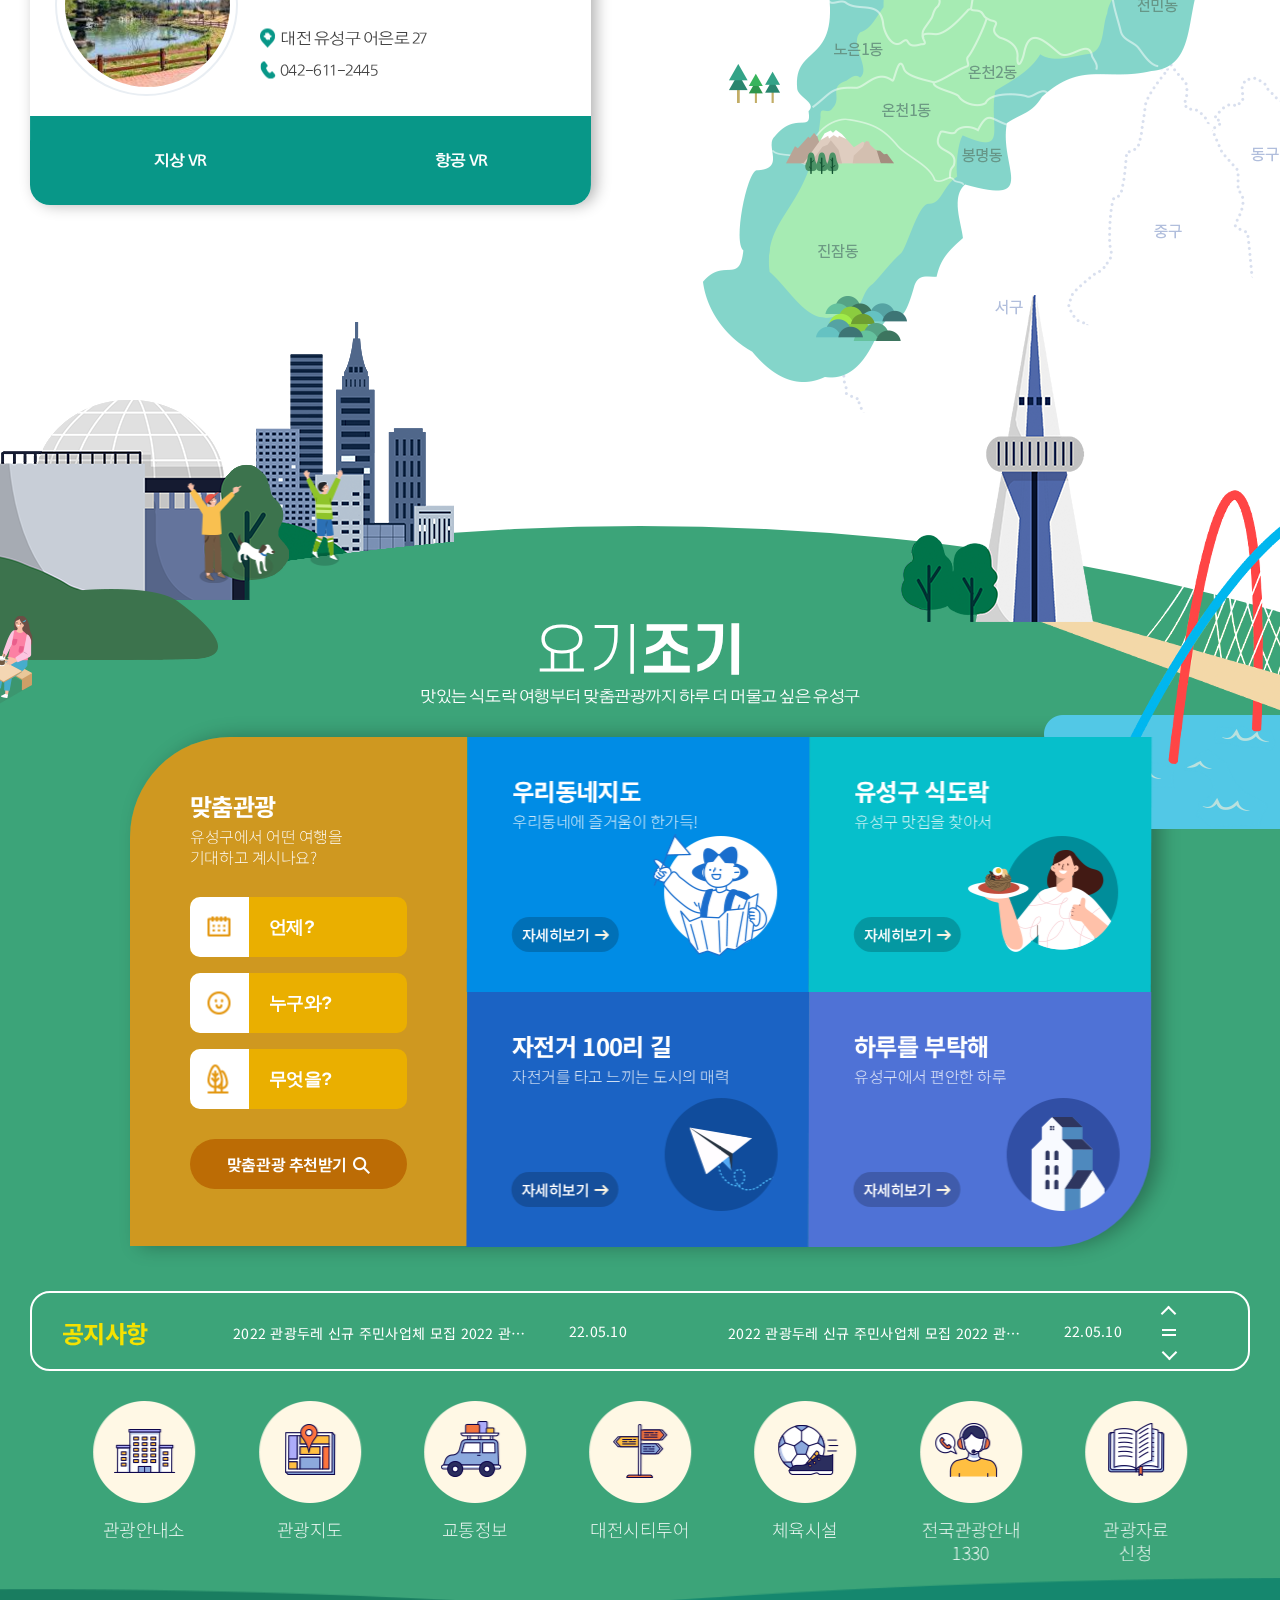
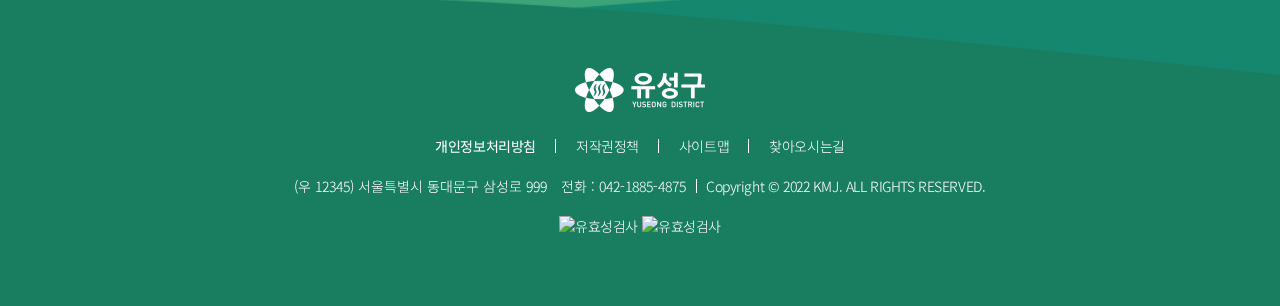
==== commit db4abc37: "full-menu준비" ====
--- a/index.html
+++ b/index.html
@@ -16,6 +16,8 @@
     <meta http-equiv="X-UA-Compatible" content="IE=edge" />
     <meta name="viewport" content="width=device-width, initial-scale=1.0" />
     <meta name="robot" content="index,nofollow" />
+    <!-- <meta http-equiv="Content-Security-Policy" content="upgrade-insecure-requests"> 
+    https//로 업그레이드-->
     <meta name="description" content="유성문화관광 홈페이지입니다." />
     <meta name="author" content="김민정" />
     <meta name="keyword" content="유성,유성문화관광,프로젝트" />
@@ -278,6 +280,68 @@
             <a href="#"><img src="images/menu.png" alt="사이트맵페이지로 이동" /></a>
           </div>
         </div>
+        <div id="full_menu">
+          <ul>
+            <li>
+              <a href="#">온천도시 유성</a>
+              <ul>
+                <li><a href="#">유성온천이란?</a></li>
+                <li><a href="#">족욕체험장 안내</a></li>
+                <li><a href="#">한방족욕장 안내</a></li>
+                <li><a href="#">온천수 사용 업소</a></li>
+                <li><a href="#">온천욕 하는법</a></li>
+              </ul>
+            </li>
+            <li><a href="#">유성명소</a>
+              <ul>
+                <li><a href="#">관광TOP10</a></li>
+                <li><a href="#">과학탐구여행</a></li>
+                <li><a href="#">체험관</a></li>
+                <li><a href="#">박물관 / 미술관 / 전시관</a></li>
+                <li><a href="#">농촌체험마을</a></li>
+                <li><a href="#">자연 / 풍경</a></li>
+                <li><a href="#">이색장소</a></li>
+                <li><a href="#">문화재</a></li>
+                <li><a href="#">레저 / 스포츠</a></li>
+              </ul>
+            </li>
+            <li><a href="#">추천여행</a>
+              <ul>
+                <li><a href="#">유성! 추천여행</a></li>
+                <li><a href="#">도보 · 자전거관광</a></li>
+                <li><a href="#">어린이 관광코스</a></li>
+                <li><a href="#">대전 시티투어</a></li>
+                <li><a href="#">맞춤형 관광 검색</a></li>
+                <li><a href="#">VR사이버투어</a></li>
+              </ul>
+            </li>
+            <li><a href="#">축제·공연</a>
+              <ul>
+                <li><a href="#">유성온천문화축제</a></li>
+                <li><a href="#">국화전시회</a></li>
+                <li><a href="#">동별마을축제</a></li>
+                <li><a href="#">문화공연</a></li>
+                <li><a href="#">축제갤러리</a></li>
+              </ul>
+            </li>
+            <li><a href="#">숙박·음식·쇼핑</a>
+              <ul>
+                <li><a href="#">숙박</a></li>
+                <li><a href="#">음식</a></li>
+                <li><a href="#">쇼핑</a></li>
+              </ul>
+            </li>
+            <li><a href="#">여행가이드</a>
+              <ul>
+                <li><a href="#">공지사항</a></li>
+                <li><a href="#">교통정보</a></li>
+                <li><a href="#">1330전국관광안내</a></li>
+                <li><a href="#">관광안내소</a></li>
+                <li><a href="#">관광안내지도-책자신청</a></li>
+              </ul>
+            </li>
+          </ul>
+        </div>
       </header>
 
       <section id="main">
@@ -286,7 +350,6 @@
           <div class="title">
             <p>모이고 떠들고 먹고 즐기는</p>
             <strong><b>천년온천</b>유성의<b>도시미학</b></strong>
-            
           </div>
           <div class="slider_wrap">
             <div id="weather"></div>
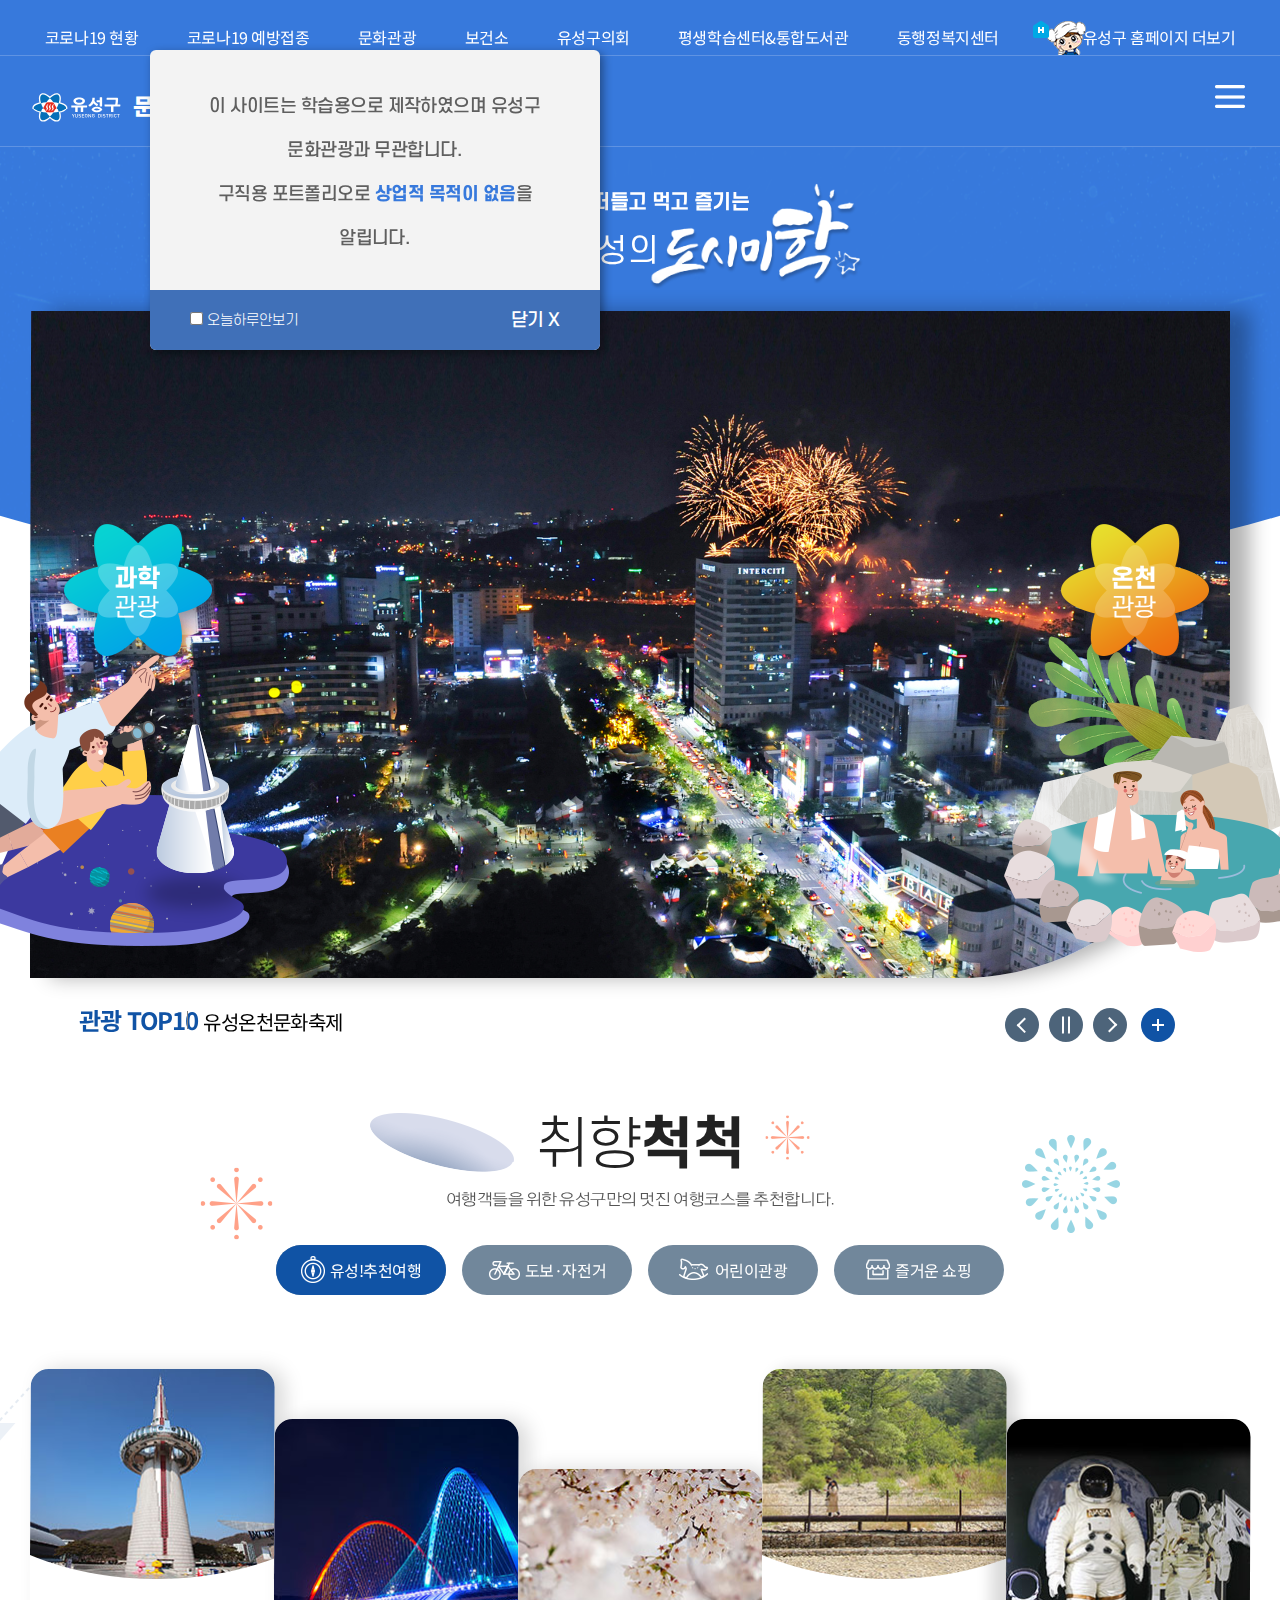
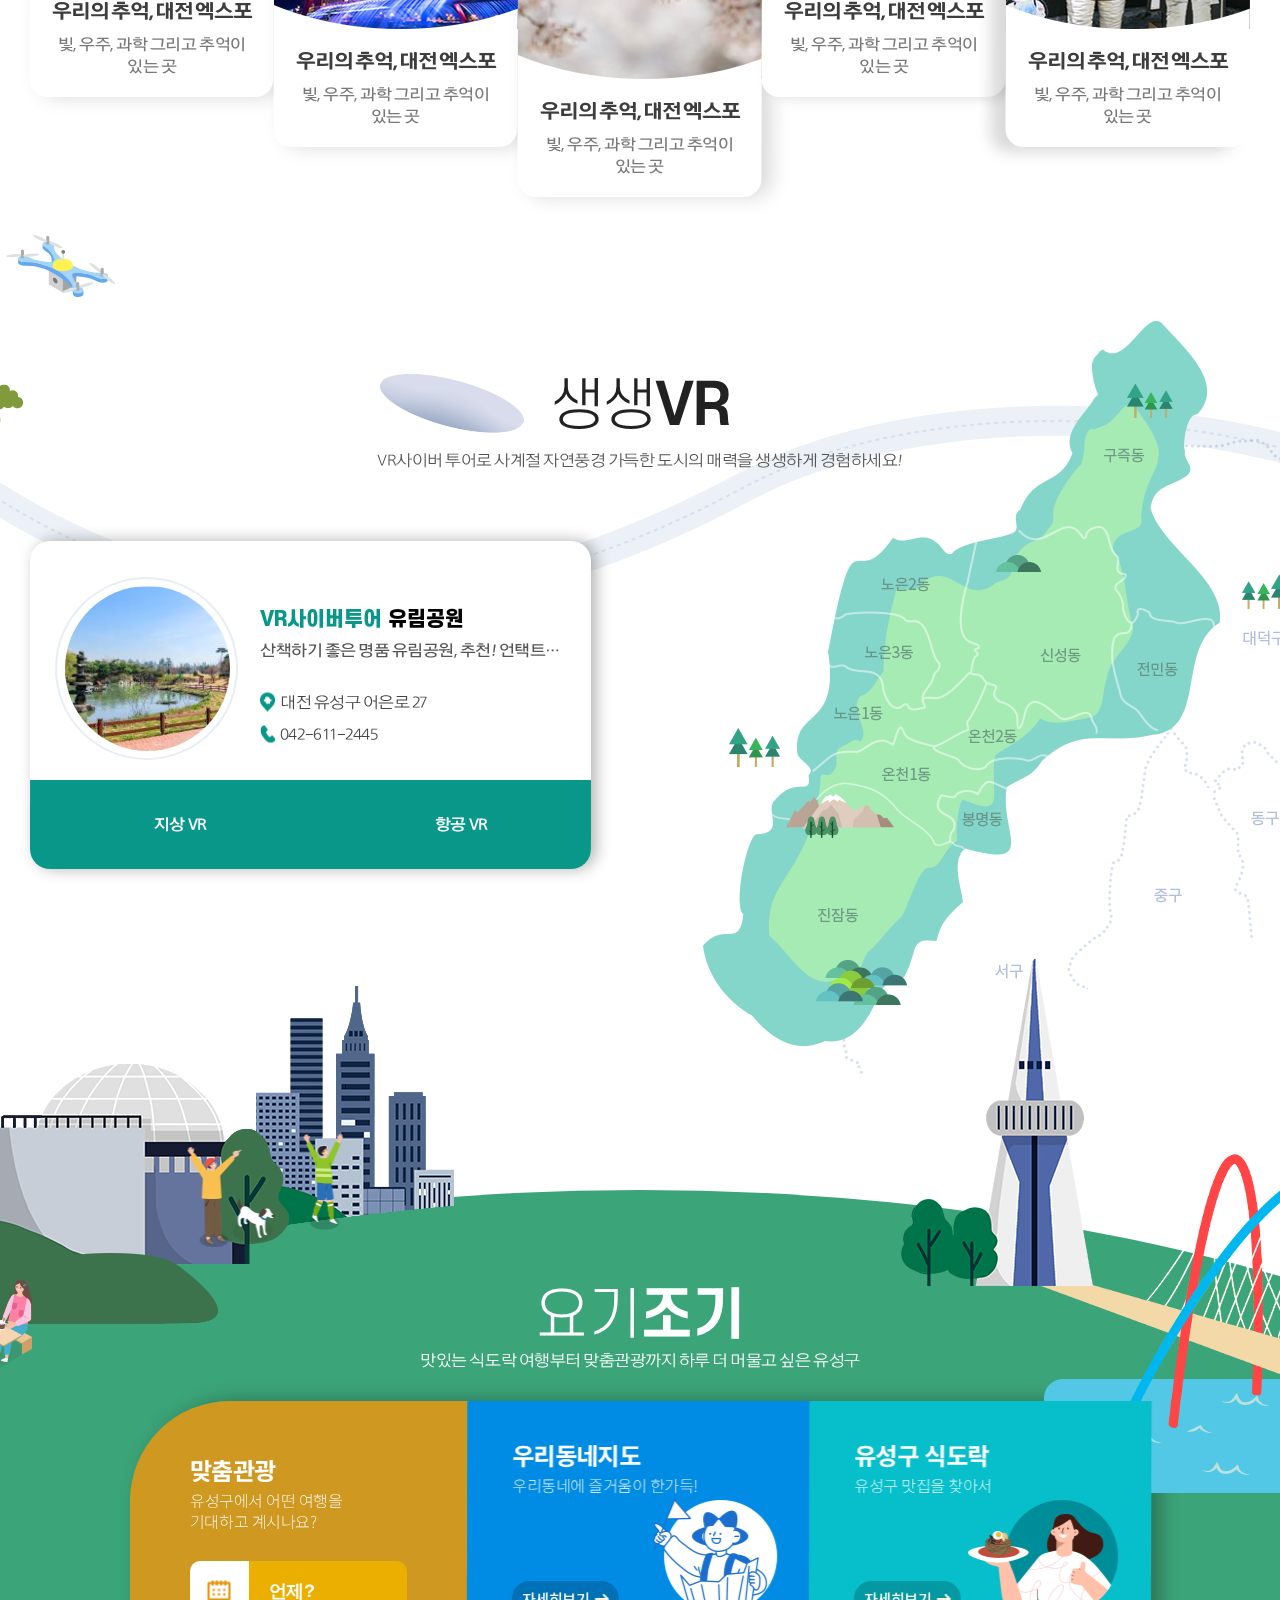
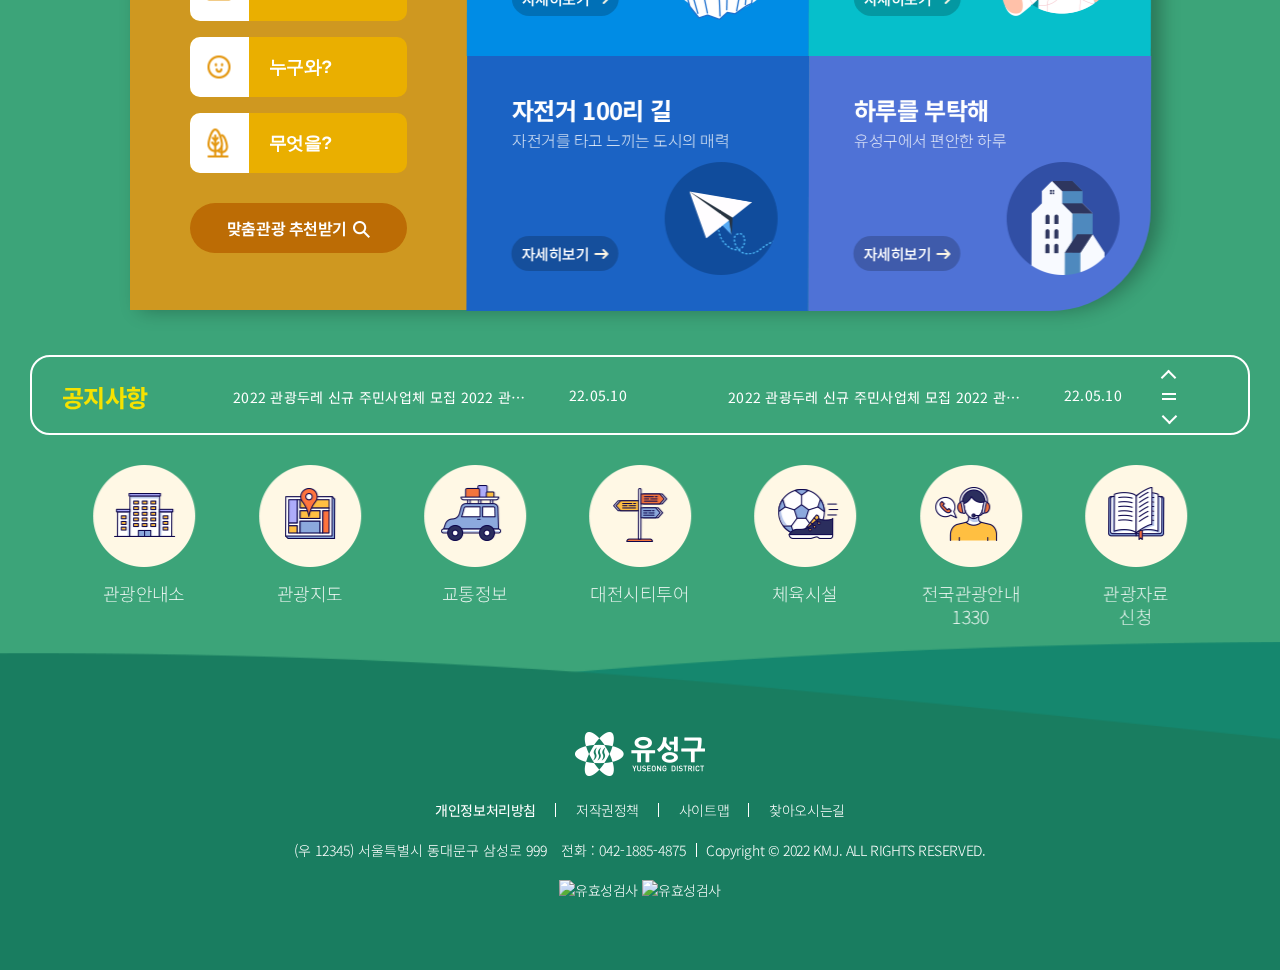
==== commit 4ce94af0: "날씨데이터 삭제" ====
--- a/index.html
+++ b/index.html
@@ -2,7 +2,10 @@
 <html lang="ko">
   <head>
     <!-- Google tag (gtag.js) -->
-    <script async src="https://www.googletagmanager.com/gtag/js?id=G-GBWVDRHRTR"></script>
+    <script
+      async
+      src="https://www.googletagmanager.com/gtag/js?id=G-GBWVDRHRTR"
+    ></script>
     <script>
       window.dataLayer = window.dataLayer || [];
       function gtag() {
@@ -24,29 +27,94 @@
 
     <meta property="og:title" content="유성문화관광, 프로젝트" />
     <meta property="og:description" content="김민정의 반응형 프로젝트입니다." />
-    <meta property="og:url" content="https://kimminjung96.github.io/tech/page/project1/index.html" />
+    <meta
+      property="og:url"
+      content="https://kimminjung96.github.io/tech/page/project1/index.html"
+    />
     <meta property="og:image" content="images/og_img.png" />
 
     <title>유성구 문화관광</title>
 
-    <link rel="apple-touch-icon" sizes="57x57" href="images/favicon/apple-icon-57x57.png" />
-    <link rel="apple-touch-icon" sizes="60x60" href="images/favicon/apple-icon-60x60.png" />
-    <link rel="apple-touch-icon" sizes="72x72" href="images/favicon/apple-icon-72x72.png" />
-    <link rel="apple-touch-icon" sizes="76x76" href="images/favicon/apple-icon-76x76.png" />
-    <link rel="apple-touch-icon" sizes="114x114" href="images/favicon/apple-icon-114x114.png" />
-    <link rel="apple-touch-icon" sizes="120x120" href="images/favicon/apple-icon-120x120.png" />
-    <link rel="apple-touch-icon" sizes="144x144" href="images/favicon/apple-icon-144x144.png" />
-    <link rel="apple-touch-icon" sizes="152x152" href="images/favicon/apple-icon-152x152.png" />
-    <link rel="apple-touch-icon" sizes="180x180" href="images/favicon/apple-icon-180x180.png" />
-    <link rel="icon" type="image/png" sizes="192x192" href="images/favicon/android-icon-192x192.png" />
-    <link rel="icon" type="image/png" sizes="32x32" href="images/favicon/favicon-32x32.png" />
-    <link rel="icon" type="image/png" sizes="96x96" href="images/favicon/favicon-96x96.png" />
-    <link rel="icon" type="image/png" sizes="16x16" href="images/favicon/favicon-16x16.png" />
+    <link
+      rel="apple-touch-icon"
+      sizes="57x57"
+      href="images/favicon/apple-icon-57x57.png"
+    />
+    <link
+      rel="apple-touch-icon"
+      sizes="60x60"
+      href="images/favicon/apple-icon-60x60.png"
+    />
+    <link
+      rel="apple-touch-icon"
+      sizes="72x72"
+      href="images/favicon/apple-icon-72x72.png"
+    />
+    <link
+      rel="apple-touch-icon"
+      sizes="76x76"
+      href="images/favicon/apple-icon-76x76.png"
+    />
+    <link
+      rel="apple-touch-icon"
+      sizes="114x114"
+      href="images/favicon/apple-icon-114x114.png"
+    />
+    <link
+      rel="apple-touch-icon"
+      sizes="120x120"
+      href="images/favicon/apple-icon-120x120.png"
+    />
+    <link
+      rel="apple-touch-icon"
+      sizes="144x144"
+      href="images/favicon/apple-icon-144x144.png"
+    />
+    <link
+      rel="apple-touch-icon"
+      sizes="152x152"
+      href="images/favicon/apple-icon-152x152.png"
+    />
+    <link
+      rel="apple-touch-icon"
+      sizes="180x180"
+      href="images/favicon/apple-icon-180x180.png"
+    />
+    <link
+      rel="icon"
+      type="image/png"
+      sizes="192x192"
+      href="images/favicon/android-icon-192x192.png"
+    />
+    <link
+      rel="icon"
+      type="image/png"
+      sizes="32x32"
+      href="images/favicon/favicon-32x32.png"
+    />
+    <link
+      rel="icon"
+      type="image/png"
+      sizes="96x96"
+      href="images/favicon/favicon-96x96.png"
+    />
+    <link
+      rel="icon"
+      type="image/png"
+      sizes="16x16"
+      href="images/favicon/favicon-16x16.png"
+    />
     <link rel="manifest" href="images/favicon/manifest.json" />
     <meta name="msapplication-TileColor" content="#ffffff" />
-    <meta name="msapplication-TileImage" content="images/favicon/ms-icon-144x144.png" />
+    <meta
+      name="msapplication-TileImage"
+      content="images/favicon/ms-icon-144x144.png"
+    />
     <meta name="theme-color" content="#ffffff" />
-    <link rel="stylesheet" href="https://cdn.jsdelivr.net/npm/bootstrap-icons@1.10.3/font/bootstrap-icons.css" />
+    <link
+      rel="stylesheet"
+      href="https://cdn.jsdelivr.net/npm/bootstrap-icons@1.10.3/font/bootstrap-icons.css"
+    />
     <link rel="stylesheet" href="css/style.css" />
   </head>
   <body>
@@ -92,8 +160,14 @@
         <div class="header_bot">
           <div class="logo">
             <h1>
-              <a href="https://kimminjung96.github.io/project1/" class="logo_img"><span>유성구</span></a>
-              <a href="https://kimminjung96.github.io/project1/"><strong>문화관광</strong></a>
+              <a
+                href="https://kimminjung96.github.io/project1/"
+                class="logo_img"
+                ><span>유성구</span></a
+              >
+              <a href="https://kimminjung96.github.io/project1/"
+                ><strong>문화관광</strong></a
+              >
             </h1>
           </div>
           <nav id="lnb" class="width100 pr">
@@ -104,7 +178,10 @@
                   <ul class="width1400 df dep2">
                     <li class="m_title">
                       <h2>온천도시 유성</h2>
-                      <p>다함께 더 좋은 유성!<br />과학과 온천의 관광도시 유성입니다.</p>
+                      <p>
+                        다함께 더 좋은 유성!<br />과학과 온천의 관광도시
+                        유성입니다.
+                      </p>
                       <img src="images/gnb_obj.png" alt="" />
                     </li>
                     <li>
@@ -133,7 +210,10 @@
                   <ul class="width1400 df dep2">
                     <li class="m_title">
                       <h2>유성명소</h2>
-                      <p>다함께 더 좋은 유성!<br />과학과 온천의 관광도시 유성입니다.</p>
+                      <p>
+                        다함께 더 좋은 유성!<br />과학과 온천의 관광도시
+                        유성입니다.
+                      </p>
                       <img src="images/gnb_obj.png" alt="" />
                     </li>
                     <li>
@@ -161,7 +241,10 @@
                   <ul class="width1400 df dep2">
                     <li class="m_title">
                       <h2>추천여행</h2>
-                      <p>다함께 더 좋은 유성!<br />과학과 온천의 관광도시 유성입니다.</p>
+                      <p>
+                        다함께 더 좋은 유성!<br />과학과 온천의 관광도시
+                        유성입니다.
+                      </p>
                       <img src="images/gnb_obj.png" alt="" />
                     </li>
                     <li>
@@ -193,7 +276,10 @@
                   <ul class="width1400 df dep2">
                     <li class="m_title">
                       <h2>축제·공연</h2>
-                      <p>다함께 더 좋은 유성!<br />과학과 온천의 관광도시 유성입니다.</p>
+                      <p>
+                        다함께 더 좋은 유성!<br />과학과 온천의 관광도시
+                        유성입니다.
+                      </p>
                       <img src="images/gnb_obj.png" alt="" />
                     </li>
                     <li>
@@ -220,7 +306,10 @@
                   <ul class="width1400 df dep2">
                     <li class="m_title">
                       <h2>숙박·음식·쇼핑</h2>
-                      <p>다함께 더 좋은 유성!<br />과학과 온천의 관광도시 유성입니다.</p>
+                      <p>
+                        다함께 더 좋은 유성!<br />과학과 온천의 관광도시
+                        유성입니다.
+                      </p>
                       <img src="images/gnb_obj.png" alt="" />
                     </li>
                     <li>
@@ -256,7 +345,10 @@
                   <ul class="width1400 df dep2">
                     <li class="m_title">
                       <h2>여행 가이드</h2>
-                      <p>다함께 더 좋은 유성!<br />과학과 온천의 관광도시 유성입니다.</p>
+                      <p>
+                        다함께 더 좋은 유성!<br />과학과 온천의 관광도시
+                        유성입니다.
+                      </p>
                       <img src="images/gnb_obj.png" alt="" />
                     </li>
                     <li>
@@ -277,10 +369,12 @@
             </ul>
           </nav>
           <div class="sitemap">
-            <a href="#"><img src="images/menu.png" alt="사이트맵페이지로 이동" /></a>
-          </div>
-        </div>
-        <div id="full_menu">
+            <a href="#"
+              ><img src="images/menu.png" alt="사이트맵페이지로 이동"
+            /></a>
+          </div>
+        </div>
+        <!--         <div id="full_menu">
           <ul>
             <li>
               <a href="#">온천도시 유성</a>
@@ -342,6 +436,7 @@
             </li>
           </ul>
         </div>
+ -->
       </header>
 
       <section id="main">
@@ -352,17 +447,29 @@
             <strong><b>천년온천</b>유성의<b>도시미학</b></strong>
           </div>
           <div class="slider_wrap">
-            <div id="weather"></div>
+            <!-- <div id="weather"></div> -->
             <div id="brandVisual">
               <ul>
                 <li class="visual_1">
-                  <a href="#"><img src="images/main_banner1.jpg" alt="메인슬라이더 베너1" /></a>
+                  <a href="#"
+                    ><img
+                      src="images/main_banner1.jpg"
+                      alt="메인슬라이더 베너1"
+                  /></a>
                 </li>
                 <li class="visual_2">
-                  <a href="#"><img src="images/main_banner2.jpg" alt="메인슬라이더 베너2" /></a>
+                  <a href="#"
+                    ><img
+                      src="images/main_banner2.jpg"
+                      alt="메인슬라이더 베너2"
+                  /></a>
                 </li>
                 <li class="visual_3">
-                  <a href="#"><img src="images/main_banner3.jpg" alt="메인슬라이더 베너3" /></a>
+                  <a href="#"
+                    ><img
+                      src="images/main_banner3.jpg"
+                      alt="메인슬라이더 베너3"
+                  /></a>
                 </li>
               </ul>
             </div>
@@ -664,7 +771,10 @@
       <!-- //id="pick" -->
       <section id="location">
         <h4 class="title">생생<span>VR</span></h4>
-        <p>VR사이버 투어로 사계절 자연풍경 가득한 도시의 매력을 생생하게 경험하세요!</p>
+        <p>
+          VR사이버 투어로 사계절 자연풍경 가득한 도시의 매력을 생생하게
+          경험하세요!
+        </p>
         <div class="li">
           <b></b>
           <a href="#" class="ir_pm">VR사이버투어</a>
@@ -797,20 +907,44 @@
             <h5>공지사항</h5>
             <ul id="noticeSlider" class="df col">
               <li class="df">
-                <a href="#"> 2022 관광두레 신규 주민사업체 모집 2022 관광두레 신규 주민사업체 모집 <span>22.05.10</span> </a>
-                <a href="#"> 2022 관광두레 신규 주민사업체 모집 2022 관광두레 신규 주민사업체 모집 <span>22.05.10</span> </a>
+                <a href="#">
+                  2022 관광두레 신규 주민사업체 모집 2022 관광두레 신규
+                  주민사업체 모집 <span>22.05.10</span>
+                </a>
+                <a href="#">
+                  2022 관광두레 신규 주민사업체 모집 2022 관광두레 신규
+                  주민사업체 모집 <span>22.05.10</span>
+                </a>
               </li>
               <li class="df">
-                <a href="#"> 2022 관광두레 신규 주민사업체 모집 2022 관광두레 신규 주민사업체 모집 <span>22.05.10</span> </a>
-                <a href="#"> 2022 관광두레 신규 주민사업체 모집 2022 관광두레 신규 주민사업체 모집 <span>22.05.10</span> </a>
+                <a href="#">
+                  2022 관광두레 신규 주민사업체 모집 2022 관광두레 신규
+                  주민사업체 모집 <span>22.05.10</span>
+                </a>
+                <a href="#">
+                  2022 관광두레 신규 주민사업체 모집 2022 관광두레 신규
+                  주민사업체 모집 <span>22.05.10</span>
+                </a>
               </li>
               <li class="df">
-                <a href="#"> 2022 관광두레 신규 주민사업체 모집 2022 관광두레 신규 주민사업체 모집 <span>22.05.10</span> </a>
-                <a href="#"> 2022 관광두레 신규 주민사업체 모집 2022 관광두레 신규 주민사업체 모집 <span>22.05.10</span> </a>
+                <a href="#">
+                  2022 관광두레 신규 주민사업체 모집 2022 관광두레 신규
+                  주민사업체 모집 <span>22.05.10</span>
+                </a>
+                <a href="#">
+                  2022 관광두레 신규 주민사업체 모집 2022 관광두레 신규
+                  주민사업체 모집 <span>22.05.10</span>
+                </a>
               </li>
               <li class="df">
-                <a href="#"> 2022 관광두레 신규 주민사업체 모집 2022 관광두레 신규 주민사업체 모집 <span>22.05.10</span> </a>
-                <a href="#"> 2022 관광두레 신규 주민사업체 모집 2022 관광두레 신규 주민사업체 모집 <span>22.05.10</span> </a>
+                <a href="#">
+                  2022 관광두레 신규 주민사업체 모집 2022 관광두레 신규
+                  주민사업체 모집 <span>22.05.10</span>
+                </a>
+                <a href="#">
+                  2022 관광두레 신규 주민사업체 모집 2022 관광두레 신규
+                  주민사업체 모집 <span>22.05.10</span>
+                </a>
               </li>
               <!-- 
               <li>
@@ -902,12 +1036,25 @@
             <li><a href="#">찾아오시는길</a></li>
           </ul>
           <div class="df">
-            <address>(우 12345) 서울특별시 동대문구 삼성로 999 <span>전화 : 042-1885-4875</span></address>
+            <address>
+              (우 12345) 서울특별시 동대문구 삼성로 999
+              <span>전화 : 042-1885-4875</span>
+            </address>
             <p>Copyright © 2022 KMJ. ALL RIGHTS RESERVED.</p>
           </div>
           <div class="footer_link">
-            <a href="https://validator.w3.org/check?uri=https://kimminjung96.github.io/project1/"><img src="https://www.w3.org/Icons/valid-html401" alt="유효성검사" /></a>
-            <a href="https://jigsaw.w3.org/css-validator/validator?uri=https://kimminjung96.github.io/project1/"><img src="https://jigsaw.w3.org/css-validator/images/vcss-blue" alt="유효성검사" /></a>
+            <a
+              href="https://validator.w3.org/check?uri=https://kimminjung96.github.io/project1/"
+              ><img
+                src="https://www.w3.org/Icons/valid-html401"
+                alt="유효성검사"
+            /></a>
+            <a
+              href="https://jigsaw.w3.org/css-validator/validator?uri=https://kimminjung96.github.io/project1/"
+              ><img
+                src="https://jigsaw.w3.org/css-validator/images/vcss-blue"
+                alt="유효성검사"
+            /></a>
           </div>
         </div>
       </footer>
@@ -922,7 +1069,7 @@
     <script src="js/notice.js"></script>
     <script src="js/tab.js"></script>
     <script src="js/top.js"></script>
-    <script src="js/weather.js"></script>
+    <!-- <script src="js/weather.js"></script> -->
     <script src="js/nav.js"></script>
     <script src="js/cookie.js"></script>
   </body>
